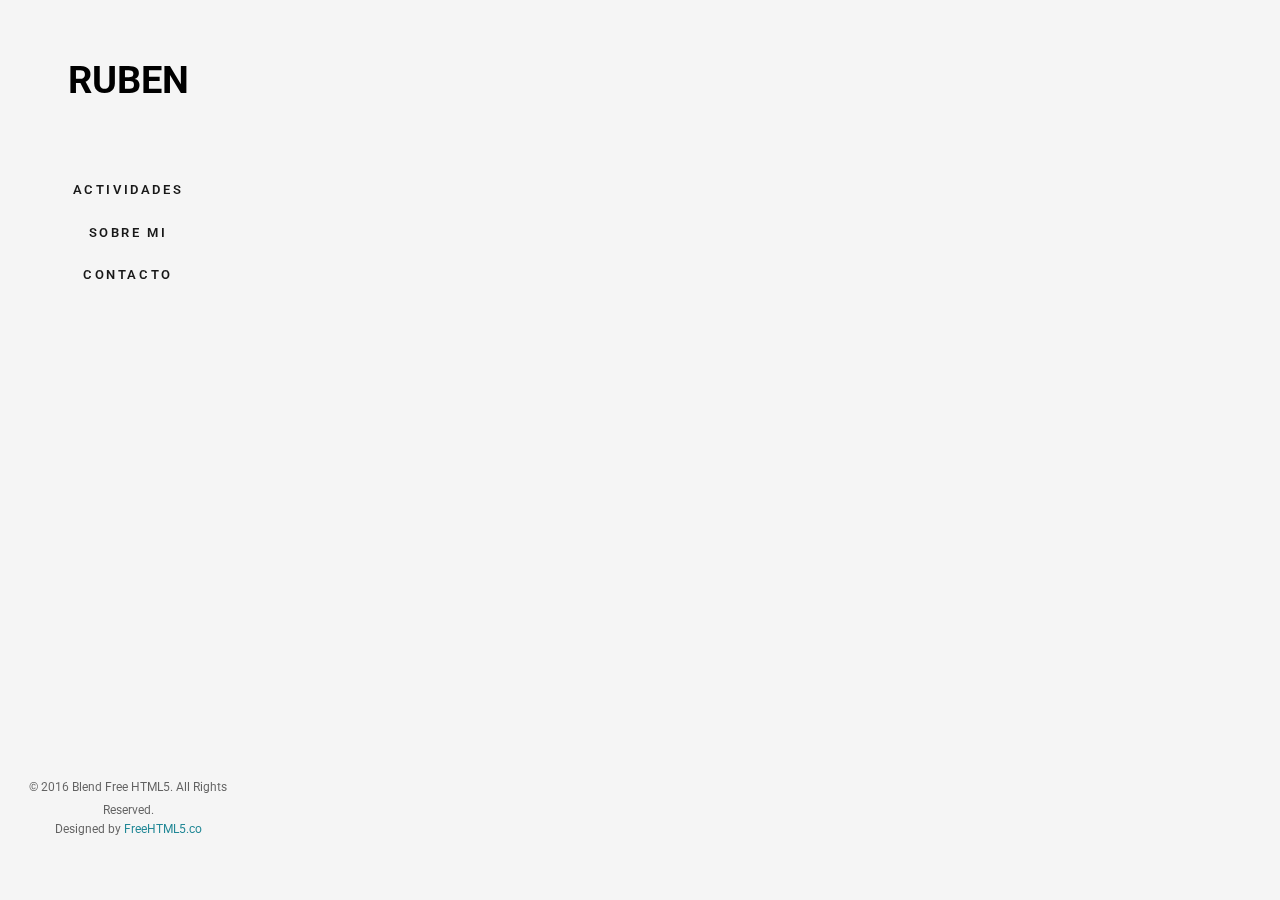
==== actividades/actividad1.html @ becf2d8e "Nueva Template" ====
<!DOCTYPE html>
<!--[if lt IE 7]>      <html class="no-js lt-ie9 lt-ie8 lt-ie7"> <![endif]-->
<!--[if IE 7]>         <html class="no-js lt-ie9 lt-ie8"> <![endif]-->
<!--[if IE 8]>         <html class="no-js lt-ie9"> <![endif]-->
<!--[if gt IE 8]><!--> <html class="no-js"> <!--<![endif]-->
	<head>
	<meta charset="utf-8">
	<meta http-equiv="X-UA-Compatible" content="IE=edge">
	<title>RUBEN</title>
	<meta name="viewport" content="width=device-width, initial-scale=1">
	<meta name="description" content="Free HTML5 Website Template by FreeHTML5.co" />
	<meta name="keywords" content="free html5, free template, free bootstrap, free website template, html5, css3, mobile first, responsive" />
	<meta name="author" content="FreeHTML5.co" />

  	<!-- 
	//////////////////////////////////////////////////////

	FREE HTML5 TEMPLATE 
	DESIGNED & DEVELOPED by FreeHTML5.co
		
	Website: 		http://freehtml5.co/
	Email: 			info@freehtml5.co
	Twitter: 		http://twitter.com/fh5co
	Facebook: 		https://www.facebook.com/fh5co

	//////////////////////////////////////////////////////
	-->

  	<!-- Facebook and Twitter integration -->
	<meta property="og:title" content=""/>
	<meta property="og:image" content=""/>
	<meta property="og:url" content=""/>
	<meta property="og:site_name" content=""/>
	<meta property="og:description" content=""/>
	<meta name="twitter:title" content="" />
	<meta name="twitter:image" content="" />
	<meta name="twitter:url" content="" />
	<meta name="twitter:card" content="" />

	<!-- Place favicon.ico and apple-touch-icon.png in the root directory -->
	<link rel="shortcut icon" href="favicon.ico">

	<link href="https://fonts.googleapis.com/css?family=Roboto:100,300,400,500,700" rel="stylesheet">
	
	<!-- Animate.css -->
	<link rel="stylesheet" href="../css/animate.css">
	<!-- Icomoon Icon Fonts-->
	<link rel="stylesheet" href="../css/icomoon.css">
	<!-- Bootstrap  -->
	<link rel="stylesheet" href="../css/bootstrap.css">
	<!-- Flexslider  -->
	<link rel="stylesheet" href="../css/flexslider.css">
	<!-- Theme style  -->
	<link rel="stylesheet" href="../css/style.css">

	<!-- Modernizr JS -->
	<script src="../js/modernizr-2.6.2.min.js"></script>
	<!-- FOR IE9 below -->
	<!--[if lt IE 9]>
	<script src="js/respond.min.js"></script>
	<![endif]-->

	</head>
	<body>
	<div id="fh5co-page">
		<a href="#" class="js-fh5co-nav-toggle fh5co-nav-toggle"><i></i></a>
		<aside id="fh5co-aside" role="complementary" class="border js-fullheight">

			<h1 id="fh5co-logo"><a href="../index.html">RUBEN</a></h1>
			<nav id="fh5co-main-menu" role="navigation">
				<ul>
					<li><a href="../index.html">Actividades</a></li>
					<li><a href="#">Sobre mi</a></li>
					<li><a href="#">Contacto</a></li>
				</ul>
			</nav>

			<div class="fh5co-footer">
				<p><small>&copy; 2016 Blend Free HTML5. All Rights Reserved.</span> <span>Designed by <a href="http://freehtml5.co/" target="_blank">FreeHTML5.co</a> </span></small></p>
				<ul>
					<!-- <li><a href="#"><i class="icon-facebook2"></i></a></li> -->
					<!-- <li><a href="#"><i class="icon-twitter2"></i></a></li> -->
					<!-- <li><a href="#"><i class="icon-instagram"></i></a></li> -->
					<!-- <li><a href="#"><i class="icon-linkedin2"></i></a></li> -->
				</ul>
			</div>

		</aside>

		<div id="fh5co-main">
			<div class="fh5co-narrow-content">
				<h2 class="fh5co-heading animate-box" data-animate-effect="fadeInLeft">Actividad 1</h2>
			</div>
		</div>
	</div>

	<!-- jQuery -->
	<script src="../js/jquery.min.js"></script>
	<!-- jQuery Easing -->
	<script src="../js/jquery.easing.1.3.js"></script>
	<!-- Bootstrap -->
	<script src="../js/bootstrap.min.js"></script>
	<!-- Waypoints -->
	<script src="../js/jquery.waypoints.min.js"></script>
	<!-- Flexslider -->
	<script src="../js/jquery.flexslider-min.js"></script>
	
	
	<!-- MAIN JS -->
	<script src="../js/main.js"></script>

	</body>
</html>
---- css/icomoon.css ----
@font-face {
  font-family: 'icomoon';
  src:  url('fonts/icomoon.eot?6py85u');
  src:  url('fonts/icomoon.eot?6py85u#iefix') format('embedded-opentype'),
    url('fonts/icomoon.ttf?6py85u') format('truetype'),
    url('fonts/icomoon.woff?6py85u') format('woff'),
    url('fonts/icomoon.svg?6py85u#icomoon') format('svg');
  font-weight: normal;
  font-style: normal;
}

[class^="icon-"], [class*=" icon-"] {
  /* use !important to prevent issues with browser extensions that change fonts */
  font-family: 'icomoon' !important;
  speak: none;
  font-style: normal;
  font-weight: normal;
  font-variant: normal;
  text-transform: none;
  line-height: 1;

  /* Better Font Rendering =========== */
  -webkit-font-smoothing: antialiased;
  -moz-osx-font-smoothing: grayscale;
}

.icon-times:before {
  content: "\e930";
}
.icon-tick:before {
  content: "\e931";
}
.icon-plus:before {
  content: "\e932";
}
.icon-minus:before {
  content: "\e933";
}
.icon-equals:before {
  content: "\e934";
}
.icon-divide:before {
  content: "\e935";
}
.icon-chevron-right:before {
  content: "\e936";
}
.icon-chevron-left:before {
  content: "\e937";
}
.icon-arrow-right-thick:before {
  content: "\e938";
}
.icon-arrow-left-thick:before {
  content: "\e939";
}
.icon-th-small:before {
  content: "\e93a";
}
.icon-th-menu:before {
  content: "\e93b";
}
.icon-th-list:before {
  content: "\e93c";
}
.icon-th-large:before {
  content: "\e93d";
}
.icon-home:before {
  content: "\e93e";
}
.icon-arrow-forward:before {
  content: "\e93f";
}
.icon-arrow-back:before {
  content: "\e940";
}
.icon-rss:before {
  content: "\e941";
}
.icon-location:before {
  content: "\e942";
}
.icon-link:before {
  content: "\e943";
}
.icon-image:before {
  content: "\e944";
}
.icon-arrow-up-thick:before {
  content: "\e945";
}
.icon-arrow-down-thick:before {
  content: "\e946";
}
.icon-starburst:before {
  content: "\e947";
}
.icon-starburst-outline:before {
  content: "\e948";
}
.icon-star3:before {
  content: "\e949";
}
.icon-flow-children:before {
  content: "\e94a";
}
.icon-export:before {
  content: "\e94b";
}
.icon-delete2:before {
  content: "\e94c";
}
.icon-delete-outline:before {
  content: "\e94d";
}
.icon-cloud-storage:before {
  content: "\e94e";
}
.icon-wi-fi:before {
  content: "\e94f";
}
.icon-heart:before {
  content: "\e950";
}
.icon-flash:before {
  content: "\e951";
}
.icon-cancel:before {
  content: "\e952";
}
.icon-backspace:before {
  content: "\e953";
}
.icon-attachment:before {
  content: "\e954";
}
.icon-arrow-move:before {
  content: "\e955";
}
.icon-warning:before {
  content: "\e956";
}
.icon-user:before {
  content: "\e957";
}
.icon-radar:before {
  content: "\e958";
}
.icon-lock-open:before {
  content: "\e959";
}
.icon-lock-closed:before {
  content: "\e95a";
}
.icon-location-arrow:before {
  content: "\e95b";
}
.icon-info:before {
  content: "\e95c";
}
.icon-user-delete:before {
  content: "\e95d";
}
.icon-user-add:before {
  content: "\e95e";
}
.icon-media-pause:before {
  content: "\e95f";
}
.icon-group:before {
  content: "\e960";
}
.icon-chart-pie:before {
  content: "\e961";
}
.icon-chart-line:before {
  content: "\e962";
}
.icon-chart-bar:before {
  content: "\e963";
}
.icon-chart-area:before {
  content: "\e964";
}
.icon-video:before {
  content: "\e965";
}
.icon-point-of-interest:before {
  content: "\e966";
}
.icon-infinity:before {
  content: "\e967";
}
.icon-globe:before {
  content: "\e968";
}
.icon-eye:before {
  content: "\e969";
}
.icon-cog:before {
  content: "\e96a";
}
.icon-camera:before {
  content: "\e96b";
}
.icon-upload:before {
  content: "\e96c";
}
.icon-scissors:before {
  content: "\e96d";
}
.icon-refresh:before {
  content: "\e96e";
}
.icon-pin:before {
  content: "\e96f";
}
.icon-key:before {
  content: "\e970";
}
.icon-info-large:before {
  content: "\e971";
}
.icon-eject:before {
  content: "\e972";
}
.icon-download:before {
  content: "\e973";
}
.icon-zoom:before {
  content: "\e974";
}
.icon-zoom-out:before {
  content: "\e975";
}
.icon-zoom-in:before {
  content: "\e976";
}
.icon-sort-numerically:before {
  content: "\e977";
}
.icon-sort-alphabetically:before {
  content: "\e978";
}
.icon-input-checked:before {
  content: "\e979";
}
.icon-calender:before {
  content: "\e97a";
}
.icon-world2:before {
  content: "\e97b";
}
.icon-notes:before {
  content: "\e97c";
}
.icon-code:before {
  content: "\e97d";
}
.icon-arrow-sync:before {
  content: "\e97e";
}
.icon-arrow-shuffle:before {
  content: "\e97f";
}
.icon-arrow-repeat:before {
  content: "\e980";
}
.icon-arrow-minimise:before {
  content: "\e981";
}
.icon-arrow-maximise:before {
  content: "\e982";
}
.icon-arrow-loop:before {
  content: "\e983";
}
.icon-anchor:before {
  content: "\e984";
}
.icon-spanner:before {
  content: "\e985";
}
.icon-puzzle:before {
  content: "\e986";
}
.icon-power:before {
  content: "\e987";
}
.icon-plane:before {
  content: "\e988";
}
.icon-pi:before {
  content: "\e989";
}
.icon-phone:before {
  content: "\e98a";
}
.icon-microphone2:before {
  content: "\e98b";
}
.icon-media-rewind:before {
  content: "\e98c";
}
.icon-flag:before {
  content: "\e98d";
}
.icon-adjust-brightness:before {
  content: "\e98e";
}
.icon-waves:before {
  content: "\e98f";
}
.icon-social-twitter:before {
  content: "\e990";
}
.icon-social-facebook:before {
  content: "\e991";
}
.icon-social-dribbble:before {
  content: "\e992";
}
.icon-media-stop:before {
  content: "\e993";
}
.icon-media-record:before {
  content: "\e994";
}
.icon-media-play:before {
  content: "\e995";
}
.icon-media-fast-forward:before {
  content: "\e996";
}
.icon-media-eject:before {
  content: "\e997";
}
.icon-social-vimeo:before {
  content: "\e998";
}
.icon-social-tumbler:before {
  content: "\e999";
}
.icon-social-skype:before {
  content: "\e99a";
}
.icon-social-pinterest:before {
  content: "\e99b";
}
.icon-social-linkedin:before {
  content: "\e99c";
}
.icon-social-last-fm:before {
  content: "\e99d";
}
.icon-social-github:before {
  content: "\e99e";
}
.icon-social-flickr:before {
  content: "\e99f";
}
.icon-at:before {
  content: "\e9a0";
}
.icon-times-outline:before {
  content: "\e9a1";
}
.icon-plus-outline:before {
  content: "\e9a2";
}
.icon-minus-outline:before {
  content: "\e9a3";
}
.icon-tick-outline:before {
  content: "\e9a4";
}
.icon-th-large-outline:before {
  content: "\e9a5";
}
.icon-equals-outline:before {
  content: "\e9a6";
}
.icon-divide-outline:before {
  content: "\e9a7";
}
.icon-chevron-right-outline:before {
  content: "\e9a8";
}
.icon-chevron-left-outline:before {
  content: "\e9a9";
}
.icon-arrow-right-outline:before {
  content: "\e9aa";
}
.icon-arrow-left-outline:before {
  content: "\e9ab";
}
.icon-th-small-outline:before {
  content: "\e9ac";
}
.icon-th-menu-outline:before {
  content: "\e9ad";
}
.icon-th-list-outline:before {
  content: "\e9ae";
}
.icon-news2:before {
  content: "\e9b1";
}
.icon-home-outline:before {
  content: "\e9b2";
}
.icon-arrow-up-outline:before {
  content: "\e9b3";
}
.icon-arrow-forward-outline:before {
  content: "\e9b4";
}
.icon-arrow-down-outline:before {
  content: "\e9b5";
}
.icon-arrow-back-outline:before {
  content: "\e9b6";
}
.icon-trash3:before {
  content: "\e9b7";
}
.icon-rss-outline:before {
  content: "\e9b8";
}
.icon-message:before {
  content: "\e9b9";
}
.icon-location-outline:before {
  content: "\e9ba";
}
.icon-link-outline:before {
  content: "\e9bb";
}
.icon-image-outline:before {
  content: "\e9bc";
}
.icon-export-outline:before {
  content: "\e9bd";
}
.icon-cross:before {
  content: "\e9be";
}
.icon-wi-fi-outline:before {
  content: "\e9bf";
}
.icon-star-outline:before {
  content: "\e9c0";
}
.icon-media-pause-outline:before {
  content: "\e9c1";
}
.icon-mail:before {
  content: "\e9c2";
}
.icon-heart-outline:before {
  content: "\e9c3";
}
.icon-flash-outline:before {
  content: "\e9c4";
}
.icon-cancel-outline:before {
  content: "\e9c5";
}
.icon-beaker:before {
  content: "\e9c6";
}
.icon-arrow-move-outline:before {
  content: "\e9c7";
}
.icon-watch2:before {
  content: "\e9c8";
}
.icon-warning-outline:before {
  content: "\e9c9";
}
.icon-time:before {
  content: "\e9ca";
}
.icon-radar-outline:before {
  content: "\e9cb";
}
.icon-lock-open-outline:before {
  content: "\e9cc";
}
.icon-location-arrow-outline:before {
  content: "\e9cd";
}
.icon-info-outline:before {
  content: "\e9ce";
}
.icon-backspace-outline:before {
  content: "\e9cf";
}
.icon-attachment-outline:before {
  content: "\e9d0";
}
.icon-user-outline:before {
  content: "\e9d1";
}
.icon-user-delete-outline:before {
  content: "\e9d2";
}
.icon-user-add-outline:before {
  content: "\e9d3";
}
.icon-lock-closed-outline:before {
  content: "\e9d4";
}
.icon-group-outline:before {
  content: "\e9d5";
}
.icon-chart-pie-outline:before {
  content: "\e9d6";
}
.icon-chart-line-outline:before {
  content: "\e9d7";
}
.icon-chart-bar-outline:before {
  content: "\e9d8";
}
.icon-chart-area-outline:before {
  content: "\e9d9";
}
.icon-video-outline:before {
  content: "\e9da";
}
.icon-point-of-interest-outline:before {
  content: "\e9db";
}
.icon-map:before {
  content: "\e9dc";
}
.icon-key-outline:before {
  content: "\e9dd";
}
.icon-infinity-outline:before {
  content: "\e9de";
}
.icon-globe-outline:before {
  content: "\e9df";
}
.icon-eye-outline:before {
  content: "\e9e0";
}
.icon-cog-outline:before {
  content: "\e9e1";
}
.icon-camera-outline:before {
  content: "\e9e2";
}
.icon-upload-outline:before {
  content: "\e9e3";
}
.icon-support:before {
  content: "\e9e4";
}
.icon-scissors-outline:before {
  content: "\e9e5";
}
.icon-refresh-outline:before {
  content: "\e9e6";
}
.icon-info-large-outline:before {
  content: "\e9e7";
}
.icon-eject-outline:before {
  content: "\e9e8";
}
.icon-download-outline:before {
  content: "\e9e9";
}
.icon-battery-mid:before {
  content: "\e9ea";
}
.icon-battery-low:before {
  content: "\e9eb";
}
.icon-battery-high:before {
  content: "\e9ec";
}
.icon-zoom-outline:before {
  content: "\e9ed";
}
.icon-zoom-out-outline:before {
  content: "\e9ee";
}
.icon-zoom-in-outline:before {
  content: "\e9ef";
}
.icon-tag3:before {
  content: "\e9f0";
}
.icon-tabs-outline:before {
  content: "\e9f1";
}
.icon-pin-outline:before {
  content: "\e9f2";
}
.icon-message-typing:before {
  content: "\e9f3";
}
.icon-directions:before {
  content: "\e9f4";
}
.icon-battery-full:before {
  content: "\e9f5";
}
.icon-battery-charge:before {
  content: "\e9f6";
}
.icon-pipette:before {
  content: "\e9f7";
}
.icon-pencil:before {
  content: "\e9f8";
}
.icon-folder:before {
  content: "\e9f9";
}
.icon-folder-delete:before {
  content: "\e9fa";
}
.icon-folder-add:before {
  content: "\e9fb";
}
.icon-edit:before {
  content: "\e9fc";
}
.icon-document:before {
  content: "\e9fd";
}
.icon-document-delete:before {
  content: "\e9fe";
}
.icon-document-add:before {
  content: "\e9ff";
}
.icon-brush:before {
  content: "\ea00";
}
.icon-thumbs-up:before {
  content: "\ea01";
}
.icon-thumbs-down:before {
  content: "\ea02";
}
.icon-pen:before {
  content: "\ea03";
}
.icon-sort-numerically-outline:before {
  content: "\ea04";
}
.icon-sort-alphabetically-outline:before {
  content: "\ea05";
}
.icon-social-last-fm-circular:before {
  content: "\ea06";
}
.icon-social-github-circular:before {
  content: "\ea07";
}
.icon-compass:before {
  content: "\ea08";
}
.icon-bookmark:before {
  content: "\ea09";
}
.icon-input-checked-outline:before {
  content: "\ea0a";
}
.icon-code-outline:before {
  content: "\ea0b";
}
.icon-calender-outline:before {
  content: "\ea0c";
}
.icon-business-card:before {
  content: "\ea0d";
}
.icon-arrow-up:before {
  content: "\ea0e";
}
.icon-arrow-sync-outline:before {
  content: "\ea0f";
}
.icon-arrow-right:before {
  content: "\ea10";
}
.icon-arrow-repeat-outline:before {
  content: "\ea11";
}
.icon-arrow-loop-outline:before {
  content: "\ea12";
}
.icon-arrow-left:before {
  content: "\ea13";
}
.icon-flow-switch:before {
  content: "\ea14";
}
.icon-flow-parallel:before {
  content: "\ea15";
}
.icon-flow-merge:before {
  content: "\ea16";
}
.icon-document-text:before {
  content: "\ea17";
}
.icon-clipboard:before {
  content: "\ea18";
}
.icon-calculator:before {
  content: "\ea19";
}
.icon-arrow-minimise-outline:before {
  content: "\ea1a";
}
.icon-arrow-maximise-outline:before {
  content: "\ea1b";
}
.icon-arrow-down:before {
  content: "\ea1c";
}
.icon-gift:before {
  content: "\ea1d";
}
.icon-film:before {
  content: "\ea1e";
}
.icon-database:before {
  content: "\ea1f";
}
.icon-bell:before {
  content: "\ea20";
}
.icon-anchor-outline:before {
  content: "\ea21";
}
.icon-adjust-contrast:before {
  content: "\ea22";
}
.icon-world-outline:before {
  content: "\ea23";
}
.icon-shopping-bag:before {
  content: "\ea24";
}
.icon-power-outline:before {
  content: "\ea25";
}
.icon-notes-outline:before {
  content: "\ea26";
}
.icon-device-tablet:before {
  content: "\ea27";
}
.icon-device-phone:before {
  content: "\ea28";
}
.icon-device-laptop:before {
  content: "\ea29";
}
.icon-device-desktop:before {
  content: "\ea2a";
}
.icon-briefcase:before {
  content: "\ea2b";
}
.icon-stopwatch:before {
  content: "\ea2c";
}
.icon-spanner-outline:before {
  content: "\ea2d";
}
.icon-puzzle-outline:before {
  content: "\ea2e";
}
.icon-printer:before {
  content: "\ea2f";
}
.icon-pi-outline:before {
  content: "\ea30";
}
.icon-lightbulb:before {
  content: "\ea31";
}
.icon-flag-outline:before {
  content: "\ea32";
}
.icon-contacts:before {
  content: "\ea33";
}
.icon-archive2:before {
  content: "\ea34";
}
.icon-weather-stormy:before {
  content: "\ea35";
}
.icon-weather-shower:before {
  content: "\ea36";
}
.icon-weather-partly-sunny:before {
  content: "\ea37";
}
.icon-weather-downpour:before {
  content: "\ea38";
}
.icon-weather-cloudy:before {
  content: "\ea39";
}
.icon-plane-outline:before {
  content: "\ea3a";
}
.icon-phone-outline:before {
  content: "\ea3b";
}
.icon-microphone-outline:before {
  content: "\ea3c";
}
.icon-weather-windy:before {
  content: "\ea3d";
}
.icon-weather-windy-cloudy:before {
  content: "\ea3e";
}
.icon-weather-sunny:before {
  content: "\ea3f";
}
.icon-weather-snow:before {
  content: "\ea40";
}
.icon-weather-night:before {
  content: "\ea41";
}
.icon-media-stop-outline:before {
  content: "\ea42";
}
.icon-media-rewind-outline:before {
  content: "\ea43";
}
.icon-media-record-outline:before {
  content: "\ea44";
}
.icon-media-play-outline:before {
  content: "\ea45";
}
.icon-media-fast-forward-outline:before {
  content: "\ea46";
}
.icon-media-eject-outline:before {
  content: "\ea47";
}
.icon-wine:before {
  content: "\ea48";
}
.icon-waves-outline:before {
  content: "\ea49";
}
.icon-ticket:before {
  content: "\ea4a";
}
.icon-tags:before {
  content: "\ea4b";
}
.icon-plug:before {
  content: "\ea4c";
}
.icon-headphones:before {
  content: "\ea4d";
}
.icon-credit-card:before {
  content: "\ea4e";
}
.icon-coffee:before {
  content: "\ea4f";
}
.icon-book:before {
  content: "\ea50";
}
.icon-beer:before {
  content: "\ea51";
}
.icon-volume2:before {
  content: "\ea52";
}
.icon-volume-up:before {
  content: "\ea53";
}
.icon-volume-mute:before {
  content: "\ea54";
}
.icon-volume-down:before {
  content: "\ea55";
}
.icon-social-vimeo-circular:before {
  content: "\ea56";
}
.icon-social-twitter-circular:before {
  content: "\ea57";
}
.icon-social-pinterest-circular:before {
  content: "\ea58";
}
.icon-social-linkedin-circular:before {
  content: "\ea59";
}
.icon-social-facebook-circular:before {
  content: "\ea5a";
}
.icon-social-dribbble-circular:before {
  content: "\ea5b";
}
.icon-tree:before {
  content: "\ea5c";
}
.icon-thermometer2:before {
  content: "\ea5d";
}
.icon-social-tumbler-circular:before {
  content: "\ea5e";
}
.icon-social-skype-outline:before {
  content: "\ea5f";
}
.icon-social-flickr-circular:before {
  content: "\ea60";
}
.icon-social-at-circular:before {
  content: "\ea61";
}
.icon-shopping-cart:before {
  content: "\ea62";
}
.icon-messages:before {
  content: "\ea63";
}
.icon-leaf:before {
  content: "\ea64";
}
.icon-feather:before {
  content: "\ea65";
}
.icon-eye2:before {
  content: "\e064";
}
.icon-paper-clip:before {
  content: "\e065";
}
.icon-mail5:before {
  content: "\e066";
}
.icon-toggle:before {
  content: "\e067";
}
.icon-layout:before {
  content: "\e068";
}
.icon-link2:before {
  content: "\e069";
}
.icon-bell2:before {
  content: "\e06a";
}
.icon-lock3:before {
  content: "\e06b";
}
.icon-unlock:before {
  content: "\e06c";
}
.icon-ribbon2:before {
  content: "\e06d";
}
.icon-image2:before {
  content: "\e06e";
}
.icon-signal:before {
  content: "\e06f";
}
.icon-target3:before {
  content: "\e070";
}
.icon-clipboard3:before {
  content: "\e071";
}
.icon-clock3:before {
  content: "\e072";
}
.icon-watch:before {
  content: "\e073";
}
.icon-air-play:before {
  content: "\e074";
}
.icon-camera3:before {
  content: "\e075";
}
.icon-video2:before {
  content: "\e076";
}
.icon-disc:before {
  content: "\e077";
}
.icon-printer3:before {
  content: "\e078";
}
.icon-monitor:before {
  content: "\e079";
}
.icon-server:before {
  content: "\e07a";
}
.icon-cog2:before {
  content: "\e07b";
}
.icon-heart3:before {
  content: "\e07c";
}
.icon-paragraph:before {
  content: "\e07d";
}
.icon-align-justify:before {
  content: "\e07e";
}
.icon-align-left:before {
  content: "\e07f";
}
.icon-align-center:before {
  content: "\e080";
}
.icon-align-right:before {
  content: "\e081";
}
.icon-book2:before {
  content: "\e082";
}
.icon-layers2:before {
  content: "\e083";
}
.icon-stack2:before {
  content: "\e084";
}
.icon-stack-2:before {
  content: "\e085";
}
.icon-paper:before {
  content: "\e086";
}
.icon-paper-stack:before {
  content: "\e087";
}
.icon-search3:before {
  content: "\e088";
}
.icon-zoom-in2:before {
  content: "\e089";
}
.icon-zoom-out2:before {
  content: "\e08a";
}
.icon-reply2:before {
  content: "\e08b";
}
.icon-circle-plus:before {
  content: "\e08c";
}
.icon-circle-minus:before {
  content: "\e08d";
}
.icon-circle-check:before {
  content: "\e08e";
}
.icon-circle-cross:before {
  content: "\e08f";
}
.icon-square-plus:before {
  content: "\e090";
}
.icon-square-minus:before {
  content: "\e091";
}
.icon-square-check:before {
  content: "\e092";
}
.icon-square-cross:before {
  content: "\e093";
}
.icon-microphone:before {
  content: "\e094";
}
.icon-record:before {
  content: "\e095";
}
.icon-skip-back:before {
  content: "\e096";
}
.icon-rewind:before {
  content: "\e097";
}
.icon-play4:before {
  content: "\e098";
}
.icon-pause3:before {
  content: "\e099";
}
.icon-stop3:before {
  content: "\e09a";
}
.icon-fast-forward:before {
  content: "\e09b";
}
.icon-skip-forward:before {
  content: "\e09c";
}
.icon-shuffle2:before {
  content: "\e09d";
}
.icon-repeat:before {
  content: "\e09e";
}
.icon-folder2:before {
  content: "\e09f";
}
.icon-umbrella:before {
  content: "\e0a0";
}
.icon-moon:before {
  content: "\e0a1";
}
.icon-thermometer:before {
  content: "\e0a2";
}
.icon-drop:before {
  content: "\e0a3";
}
.icon-sun2:before {
  content: "\e0a4";
}
.icon-cloud3:before {
  content: "\e0a5";
}
.icon-cloud-upload2:before {
  content: "\e0a6";
}
.icon-cloud-download2:before {
  content: "\e0a7";
}
.icon-upload4:before {
  content: "\e0a8";
}
.icon-download4:before {
  content: "\e0a9";
}
.icon-location3:before {
  content: "\e0aa";
}
.icon-location-2:before {
  content: "\e0ab";
}
.icon-map3:before {
  content: "\e0ac";
}
.icon-battery:before {
  content: "\e0ad";
}
.icon-head:before {
  content: "\e0ae";
}
.icon-briefcase3:before {
  content: "\e0af";
}
.icon-speech-bubble:before {
  content: "\e0b0";
}
.icon-anchor2:before {
  content: "\e0b1";
}
.icon-globe2:before {
  content: "\e0b2";
}
.icon-box:before {
  content: "\e0b3";
}
.icon-reload:before {
  content: "\e0b4";
}
.icon-share3:before {
  content: "\e0b5";
}
.icon-marquee:before {
  content: "\e0b6";
}
.icon-marquee-plus:before {
  content: "\e0b7";
}
.icon-marquee-minus:before {
  content: "\e0b8";
}
.icon-tag:before {
  content: "\e0b9";
}
.icon-power2:before {
  content: "\e0ba";
}
.icon-command2:before {
  content: "\e0bb";
}
.icon-alt:before {
  content: "\e0bc";
}
.icon-esc:before {
  content: "\e0bd";
}
.icon-bar-graph:before {
  content: "\e0be";
}
.icon-bar-graph-2:before {
  content: "\e0bf";
}
.icon-pie-graph:before {
  content: "\e0c0";
}
.icon-star:before {
  content: "\e0c1";
}
.icon-arrow-left3:before {
  content: "\e0c2";
}
.icon-arrow-right3:before {
  content: "\e0c3";
}
.icon-arrow-up3:before {
  content: "\e0c4";
}
.icon-arrow-down3:before {
  content: "\e0c5";
}
.icon-volume:before {
  content: "\e0c6";
}
.icon-mute:before {
  content: "\e0c7";
}
.icon-content-right:before {
  content: "\e100";
}
.icon-content-left:before {
  content: "\e101";
}
.icon-grid2:before {
  content: "\e102";
}
.icon-grid-2:before {
  content: "\e103";
}
.icon-columns:before {
  content: "\e104";
}
.icon-loader:before {
  content: "\e105";
}
.icon-bag:before {
  content: "\e106";
}
.icon-ban:before {
  content: "\e107";
}
.icon-flag3:before {
  content: "\e108";
}
.icon-trash:before {
  content: "\e109";
}
.icon-expand2:before {
  content: "\e110";
}
.icon-contract:before {
  content: "\e111";
}
.icon-maximize:before {
  content: "\e112";
}
.icon-minimize:before {
  content: "\e113";
}
.icon-plus2:before {
  content: "\e114";
}
.icon-minus2:before {
  content: "\e115";
}
.icon-check:before {
  content: "\e116";
}
.icon-cross2:before {
  content: "\e117";
}
.icon-move:before {
  content: "\e118";
}
.icon-delete:before {
  content: "\e119";
}
.icon-menu5:before {
  content: "\e120";
}
.icon-archive:before {
  content: "\e121";
}
.icon-inbox:before {
  content: "\e122";
}
.icon-outbox:before {
  content: "\e123";
}
.icon-file:before {
  content: "\e124";
}
.icon-file-add:before {
  content: "\e125";
}
.icon-file-subtract:before {
  content: "\e126";
}
.icon-help:before {
  content: "\e127";
}
.icon-open:before {
  content: "\e128";
}
.icon-ellipsis:before {
  content: "\e129";
}
.icon-heart4:before {
  content: "\e900";
}
.icon-cloud4:before {
  content: "\e901";
}
.icon-star2:before {
  content: "\e902";
}
.icon-tv2:before {
  content: "\e903";
}
.icon-sound:before {
  content: "\e904";
}
.icon-video3:before {
  content: "\e905";
}
.icon-trash2:before {
  content: "\e906";
}
.icon-user2:before {
  content: "\e907";
}
.icon-key3:before {
  content: "\e908";
}
.icon-search4:before {
  content: "\e909";
}
.icon-settings:before {
  content: "\e90a";
}
.icon-camera4:before {
  content: "\e90b";
}
.icon-tag2:before {
  content: "\e90c";
}
.icon-lock4:before {
  content: "\e90d";
}
.icon-bulb:before {
  content: "\e90e";
}
.icon-pen2:before {
  content: "\e90f";
}
.icon-diamond:before {
  content: "\e910";
}
.icon-display2:before {
  content: "\e911";
}
.icon-location4:before {
  content: "\e912";
}
.icon-eye3:before {
  content: "\e913";
}
.icon-bubble3:before {
  content: "\e914";
}
.icon-stack3:before {
  content: "\e915";
}
.icon-cup:before {
  content: "\e916";
}
.icon-phone3:before {
  content: "\e917";
}
.icon-news:before {
  content: "\e918";
}
.icon-mail6:before {
  content: "\e919";
}
.icon-like:before {
  content: "\e91a";
}
.icon-photo:before {
  content: "\e91b";
}
.icon-note:before {
  content: "\e91c";
}
.icon-clock4:before {
  content: "\e91d";
}
.icon-paperplane:before {
  content: "\e91e";
}
.icon-params:before {
  content: "\e91f";
}
.icon-banknote:before {
  content: "\e920";
}
.icon-data:before {
  content: "\e921";
}
.icon-music2:before {
  content: "\e922";
}
.icon-megaphone2:before {
  content: "\e923";
}
.icon-study:before {
  content: "\e924";
}
.icon-lab2:before {
  content: "\e925";
}
.icon-food:before {
  content: "\e926";
}
.icon-t-shirt:before {
  content: "\e927";
}
.icon-fire2:before {
  content: "\e928";
}
.icon-clip:before {
  content: "\e929";
}
.icon-shop:before {
  content: "\e92a";
}
.icon-calendar3:before {
  content: "\e92b";
}
.icon-wallet2:before {
  content: "\e92c";
}
.icon-vynil:before {
  content: "\e92d";
}
.icon-truck2:before {
  content: "\e92e";
}
.icon-world:before {
  content: "\e92f";
}
.icon-spinner6:before {
  content: "\e9af";
}
.icon-spinner7:before {
  content: "\e9b0";
}
.icon-amazon:before {
  content: "\eab7";
}
.icon-google:before {
  content: "\eab8";
}
.icon-google2:before {
  content: "\eab9";
}
.icon-google3:before {
  content: "\eaba";
}
.icon-google-plus:before {
  content: "\eabb";
}
.icon-google-plus2:before {
  content: "\eabc";
}
.icon-google-plus3:before {
  content: "\eabd";
}
.icon-hangouts:before {
  content: "\eabe";
}
.icon-google-drive:before {
  content: "\eabf";
}
.icon-facebook2:before {
  content: "\eac0";
}
.icon-facebook22:before {
  content: "\eac1";
}
.icon-instagram:before {
  content: "\eac2";
}
.icon-whatsapp:before {
  content: "\eac3";
}
.icon-spotify:before {
  content: "\eac4";
}
.icon-telegram:before {
  content: "\eac5";
}
.icon-twitter2:before {
  content: "\eac6";
}
.icon-vine:before {
  content: "\eac7";
}
.icon-vk:before {
  content: "\eac8";
}
.icon-renren:before {
  content: "\eac9";
}
.icon-sina-weibo:before {
  content: "\eaca";
}
.icon-rss2:before {
  content: "\eacb";
}
.icon-rss22:before {
  content: "\eacc";
}
.icon-youtube:before {
  content: "\eacd";
}
.icon-youtube2:before {
  content: "\eace";
}
.icon-twitch:before {
  content: "\eacf";
}
.icon-vimeo:before {
  content: "\ead0";
}
.icon-vimeo2:before {
  content: "\ead1";
}
.icon-lanyrd:before {
  content: "\ead2";
}
.icon-flickr:before {
  content: "\ead3";
}
.icon-flickr2:before {
  content: "\ead4";
}
.icon-flickr3:before {
  content: "\ead5";
}
.icon-flickr4:before {
  content: "\ead6";
}
.icon-dribbble2:before {
  content: "\ead7";
}
.icon-behance:before {
  content: "\ead8";
}
.icon-behance2:before {
  content: "\ead9";
}
.icon-deviantart:before {
  content: "\eada";
}
.icon-500px:before {
  content: "\eadb";
}
.icon-steam:before {
  content: "\eadc";
}
.icon-steam2:before {
  content: "\eadd";
}
.icon-dropbox:before {
  content: "\eade";
}
.icon-onedrive:before {
  content: "\eadf";
}
.icon-github:before {
  content: "\eae0";
}
.icon-npm:before {
  content: "\eae1";
}
.icon-basecamp:before {
  content: "\eae2";
}
.icon-trello:before {
  content: "\eae3";
}
.icon-wordpress:before {
  content: "\eae4";
}
.icon-joomla:before {
  content: "\eae5";
}
.icon-ello:before {
  content: "\eae6";
}
.icon-blogger:before {
  content: "\eae7";
}
.icon-blogger2:before {
  content: "\eae8";
}
.icon-tumblr2:before {
  content: "\eae9";
}
.icon-tumblr22:before {
  content: "\eaea";
}
.icon-yahoo:before {
  content: "\eaeb";
}
.icon-yahoo2:before {
  content: "\eaec";
}
.icon-tux:before {
  content: "\eaed";
}
.icon-appleinc:before {
  content: "\eaee";
}
.icon-finder:before {
  content: "\eaef";
}
.icon-android:before {
  content: "\eaf0";
}
.icon-windows:before {
  content: "\eaf1";
}
.icon-windows8:before {
  content: "\eaf2";
}
.icon-soundcloud:before {
  content: "\eaf3";
}
.icon-soundcloud2:before {
  content: "\eaf4";
}
.icon-skype:before {
  content: "\eaf5";
}
.icon-reddit:before {
  content: "\eaf6";
}
.icon-hackernews:before {
  content: "\eaf7";
}
.icon-wikipedia:before {
  content: "\eaf8";
}
.icon-linkedin2:before {
  content: "\eaf9";
}
.icon-linkedin22:before {
  content: "\eafa";
}
.icon-lastfm:before {
  content: "\eafb";
}
.icon-lastfm2:before {
  content: "\eafc";
}
.icon-delicious:before {
  content: "\eafd";
}
.icon-stumbleupon:before {
  content: "\eafe";
}
.icon-stumbleupon2:before {
  content: "\eaff";
}
.icon-stackoverflow:before {
  content: "\eb00";
}
.icon-pinterest:before {
  content: "\eb01";
}
.icon-pinterest2:before {
  content: "\eb02";
}
.icon-xing:before {
  content: "\eb03";
}
.icon-xing2:before {
  content: "\eb04";
}
.icon-flattr:before {
  content: "\eb05";
}
.icon-foursquare:before {
  content: "\eb06";
}
.icon-yelp:before {
  content: "\eb07";
}
.icon-paypal:before {
  content: "\eb08";
}
.icon-chrome:before {
  content: "\eb09";
}
.icon-firefox:before {
  content: "\eb0a";
}
.icon-IE:before {
  content: "\eb0b";
}
.icon-edge:before {
  content: "\eb0c";
}
.icon-safari:before {
  content: "\eb0d";
}
.icon-opera:before {
  content: "\eb0e";
}
.icon-file-pdf:before {
  content: "\eb0f";
}
.icon-file-openoffice:before {
  content: "\eb10";
}
.icon-file-word:before {
  content: "\eb11";
}
.icon-file-excel:before {
  content: "\eb12";
}
.icon-libreoffice:before {
  content: "\eb13";
}
.icon-html-five:before {
  content: "\eb14";
}
.icon-html-five2:before {
  content: "\eb15";
}
.icon-css3:before {
  content: "\eb16";
}
.icon-git:before {
  content: "\eb17";
}
.icon-codepen:before {
  content: "\eb18";
}
.icon-svg:before {
  content: "\eb19";
}
.icon-IcoMoon:before {
  content: "\eb1a";
}
---- css/style.css ----
@font-face {
  font-family: 'icomoon';
  src: url("../fonts/icomoon/icomoon.eot?srf3rx");
  src: url("../fonts/icomoon/icomoon.eot?srf3rx#iefix") format("embedded-opentype"), url("../fonts/icomoon/icomoon.ttf?srf3rx") format("truetype"), url("../fonts/icomoon/icomoon.woff?srf3rx") format("woff"), url("../fonts/icomoon/icomoon.svg?srf3rx#icomoon") format("svg");
  font-weight: normal;
  font-style: normal;
}
/* =======================================================
*
* 	Template Style 
*	Edit this section
*
* ======================================================= */
body {
  font-family: "Roboto", Arial, sans-serif;
  font-weight: 300;
  font-size: 14px;
  line-height: 1.6;
  color: rgba(0, 0, 0, 0.5);
  background: whitesmoke;
}
@media screen and (max-width: 992px) {
  body {
    font-size: 16px;
  }
}

a {
  color: #228896;
  -webkit-transition: 0.5s;
  -o-transition: 0.5s;
  transition: 0.5s;
}
a:hover, a:active, a:focus {
  color: #228896;
  outline: none;
  text-decoration: none !important;
}

p {
  margin-bottom: 1.5em;
}

h1, h2, h3, h4, h5, h6 {
  color: #000;
  font-family: "Roboto", Arial, sans-serif;
  font-weight: 400;
  margin: 0 0 30px 0;
}

figure {
  margin-bottom: 2.5em;
  float: left;
  width: 100%;
}
figure figcaption {
  font-size: 16px;
  width: 80%;
  margin: 20px auto 0px auto;
  color: #b3b3b3;
  font-style: italic;
  font-family: "Roboto", Arial, sans-serif;
}
@media screen and (max-width: 480px) {
  figure figcaption {
    width: 100%;
  }
}

::-webkit-selection {
  color: #fff;
  background: #228896;
}

::-moz-selection {
  color: #fff;
  background: #228896;
}

::selection {
  color: #fff;
  background: #228896;
}

#fh5co-page {
  width: 100%;
  overflow: hidden;
  position: relative;
}

#fh5co-aside {
  padding-top: 60px;
  padding-bottom: 40px;
  width: 20%;
  position: fixed;
  bottom: 0;
  top: 0;
  left: 0;
  overflow-y: scroll;
  z-index: 1001;
  -webkit-transition: 0.5s;
  -o-transition: 0.5s;
  transition: 0.5s;
}
@media screen and (max-width: 1200px) {
  #fh5co-aside {
    width: 30%;
  }
}
@media screen and (max-width: 768px) {
  #fh5co-aside {
    width: 270px;
    -moz-transform: translateX(-270px);
    -webkit-transform: translateX(-270px);
    -ms-transform: translateX(-270px);
    -o-transform: translateX(-270px);
    transform: translateX(-270px);
  }
}
#fh5co-aside #fh5co-logo {
  text-align: center;
  font-family: "Roboto", Arial, sans-serif;
  font-weight: 700;
  margin-bottom: 2em;
  text-transform: uppercase;
  font-size: 38px;
}
@media screen and (max-width: 768px) {
  #fh5co-aside #fh5co-logo {
    margin-bottom: 1em;
  }
}
#fh5co-aside #fh5co-logo a {
  color: #000;
}
#fh5co-aside #fh5co-logo a span {
  font-weight: 300;
  color: rgba(0, 0, 0, 0.5);
}
#fh5co-aside #fh5co-main-menu ul {
  text-align: center;
  margin: 0;
  padding: 0;
}
@media screen and (max-width: 768px) {
  #fh5co-aside #fh5co-main-menu ul {
    margin: 0 0 2em 0;
  }
}
#fh5co-aside #fh5co-main-menu ul li {
  margin: 0 0 20px 0;
  padding: 0;
  list-style: none;
}
#fh5co-aside #fh5co-main-menu ul li a {
  color: rgba(0, 0, 0, 0.9);
  text-decoration: none;
  letter-spacing: .1em;
  text-transform: uppercase;
  font-size: 13px;
  font-weight: 600;
  position: relative;
  padding: 10px 10px;
  letter-spacing: .2em;
  font-family: "Roboto", Arial, sans-serif;
  -webkit-transition: 0.3s;
  -o-transition: 0.3s;
  transition: 0.3s;
}
#fh5co-aside #fh5co-main-menu ul li a:after {
  content: "";
  position: absolute;
  height: 2px;
  bottom: 7px;
  left: 10px;
  right: 10px;
  background-color: #228896;
  visibility: hidden;
  -webkit-transform: scaleX(0);
  -moz-transform: scaleX(0);
  -ms-transform: scaleX(0);
  -o-transform: scaleX(0);
  transform: scaleX(0);
  -webkit-transition: all 0.3s cubic-bezier(0.175, 0.885, 0.32, 1.275);
  -moz-transition: all 0.3s cubic-bezier(0.175, 0.885, 0.32, 1.275);
  -ms-transition: all 0.3s cubic-bezier(0.175, 0.885, 0.32, 1.275);
  -o-transition: all 0.3s cubic-bezier(0.175, 0.885, 0.32, 1.275);
  transition: all 0.3s cubic-bezier(0.175, 0.885, 0.32, 1.275);
}
#fh5co-aside #fh5co-main-menu ul li a:hover {
  text-decoration: none;
  color: black;
}
#fh5co-aside #fh5co-main-menu ul li a:hover:after {
  visibility: visible;
  -webkit-transform: scaleX(1);
  -moz-transform: scaleX(1);
  -ms-transform: scaleX(1);
  -o-transform: scaleX(1);
  transform: scaleX(1);
}
#fh5co-aside #fh5co-main-menu ul li.fh5co-active a {
  color: black;
}
#fh5co-aside #fh5co-main-menu ul li.fh5co-active a:after {
  visibility: visible;
  -webkit-transform: scaleX(1);
  -moz-transform: scaleX(1);
  -ms-transform: scaleX(1);
  -o-transform: scaleX(1);
  transform: scaleX(1);
}
#fh5co-aside .fh5co-footer {
  position: absolute;
  bottom: 40px;
  font-size: 14px;
  text-align: center;
  width: 100%;
  font-weight: 400;
  color: rgba(0, 0, 0, 0.6);
  padding: 0 20px;
}
@media screen and (max-width: 768px) {
  #fh5co-aside .fh5co-footer {
    position: relative;
    bottom: 0;
  }
}
#fh5co-aside .fh5co-footer span {
  display: block;
}
#fh5co-aside .fh5co-footer ul {
  padding: 0;
  margin: 0;
  text-align: center;
}
#fh5co-aside .fh5co-footer ul li {
  padding: 0;
  margin: 0;
  display: inline;
  list-style: none;
}
#fh5co-aside .fh5co-footer ul li a {
  color: rgba(0, 0, 0, 0.7);
  padding: 4px;
}
#fh5co-aside .fh5co-footer ul li a:hover, #fh5co-aside .fh5co-footer ul li a:active, #fh5co-aside .fh5co-footer ul li a:focus {
  text-decoration: none;
  outline: none;
  color: #228896;
}

#fh5co-main {
  width: 80%;
  float: right;
  -webkit-transition: 0.5s;
  -o-transition: 0.5s;
  transition: 0.5s;
}
@media screen and (max-width: 1200px) {
  #fh5co-main {
    width: 70%;
  }
}
@media screen and (max-width: 768px) {
  #fh5co-main {
    width: 100%;
  }
}
#fh5co-main .fh5co-narrow-content {
  position: relative;
  width: 93%;
  margin: 0 auto;
  padding: 4em 0;
  clear: both;
}
@media screen and (max-width: 768px) {
  #fh5co-main .fh5co-narrow-content {
    width: 100%;
    padding: 4em 1em;
  }
}

#fh5co-hero {
  min-height: 500px;
  background: #fff url(../images/loader.gif) no-repeat center center;
  width: 100%;
  float: left;
  clear: both;
}
#fh5co-hero .btn {
  font-size: 24px;
}
#fh5co-hero .btn.btn-primary {
  padding: 14px 30px !important;
}
#fh5co-hero .flexslider {
  border: none;
  z-index: 1;
  margin-bottom: 0;
}
#fh5co-hero .flexslider .slides {
  position: relative;
  overflow: hidden;
}
#fh5co-hero .flexslider .slides .overlay {
  position: absolute;
  top: 0;
  bottom: 0;
  left: 0;
  right: 0;
  content: '';
  background: rgba(0, 0, 0, 0.3);
}
#fh5co-hero .flexslider .slides li {
  background-repeat: no-repeat;
  background-size: cover;
  background-position: bottom center;
  min-height: 500px;
  position: relative;
}
#fh5co-hero .flexslider .flex-control-nav {
  bottom: 20px;
  z-index: 1000;
  right: 20px;
  float: right;
  width: auto;
}
#fh5co-hero .flexslider .flex-control-nav li {
  display: block;
  margin-bottom: 10px;
}
#fh5co-hero .flexslider .flex-control-nav li a {
  background: rgba(255, 255, 255, 0.2);
  box-shadow: none;
  width: 12px;
  height: 12px;
  cursor: pointer;
}
#fh5co-hero .flexslider .flex-control-nav li a.flex-active {
  cursor: pointer;
  background: transparent;
  border: 2px solid #228896;
}
#fh5co-hero .flexslider .flex-direction-nav {
  display: none;
}
#fh5co-hero .flexslider .slider-text {
  display: table;
  opacity: 0;
  min-height: 500px;
  z-index: 9;
}
#fh5co-hero .flexslider .slider-text > .slider-text-inner {
  display: table-cell;
  vertical-align: middle;
  min-height: 700px;
  padding: 2em;
}
@media screen and (max-width: 768px) {
  #fh5co-hero .flexslider .slider-text > .slider-text-inner {
    text-align: center;
  }
}
#fh5co-hero .flexslider .slider-text > .slider-text-inner h1, #fh5co-hero .flexslider .slider-text > .slider-text-inner h2 {
  margin: 0;
  padding: 0;
  color: white;
  font-family: "Roboto", Arial, sans-serif;
}
#fh5co-hero .flexslider .slider-text > .slider-text-inner h1 {
  margin-bottom: 20px;
  font-size: 45px;
  line-height: 1.3;
  font-weight: 100;
  font-family: "Roboto", Arial, sans-serif;
}
@media screen and (max-width: 768px) {
  #fh5co-hero .flexslider .slider-text > .slider-text-inner h1 {
    font-size: 28px;
  }
}
#fh5co-hero .flexslider .slider-text > .slider-text-inner h2 {
  font-size: 18px;
  line-height: 1.5;
  margin-bottom: 30px;
  font-weight: 300;
}
#fh5co-hero .flexslider .slider-text > .slider-text-inner h2 a {
  color: rgba(34, 136, 150, 0.8);
  border-bottom: 1px solid rgba(34, 136, 150, 0.7);
}
#fh5co-hero .flexslider .slider-text > .slider-text-inner .heading-section {
  font-size: 50px;
}
@media screen and (max-width: 768px) {
  #fh5co-hero .flexslider .slider-text > .slider-text-inner .heading-section {
    font-size: 30px;
  }
}
#fh5co-hero .flexslider .slider-text > .slider-text-inner s
.fh5co-lead {
  font-size: 20px;
  color: #fff;
}
#fh5co-hero .flexslider .slider-text > .slider-text-inner s
.fh5co-lead .icon-heart {
  color: #d9534f;
}
#fh5co-hero .flexslider .slider-text > .slider-text-inner .btn {
  font-size: 12px;
  text-transform: uppercase;
  letter-spacing: 2px;
  color: #fff;
  padding: 22px 30px !important;
  border: none;
  font-weight: 500;
}
#fh5co-hero .flexslider .slider-text > .slider-text-inner .btn.btn-learn {
  background: #fff;
  color: #000;
}
#fh5co-hero .flexslider .slider-text > .slider-text-inner .btn.btn-learn:hover {
  color: #fff;
}
@media screen and (max-width: 768px) {
  #fh5co-hero .flexslider .slider-text > .slider-text-inner .btn {
    width: 100%;
  }
}

.fh5co-bg-color {
  width: 100%;
  float: left;
  background: #fff;
}

body.offcanvas {
  overflow-x: hidden;
}
body.offcanvas #fh5co-aside {
  -moz-transform: translateX(0);
  -webkit-transform: translateX(0);
  -ms-transform: translateX(0);
  -o-transform: translateX(0);
  transform: translateX(0);
  width: 270px;
  background: #fff;
  z-index: 999;
  position: fixed;
}
body.offcanvas #fh5co-main, body.offcanvas .fh5co-nav-toggle {
  top: 0;
  -moz-transform: translateX(270px);
  -webkit-transform: translateX(270px);
  -ms-transform: translateX(270px);
  -o-transform: translateX(270px);
  transform: translateX(270px);
}

.fh5co-services {
  margin-top: 5px;
}
.fh5co-services ul {
  list-style: none;
  padding: 0;
  margin: 0;
}

.blog-entry {
  width: 100%;
  float: left;
  background: #fff;
}
@media screen and (max-width: 768px) {
  .blog-entry {
    margin-bottom: 30px;
  }
}
.blog-entry .blog-img {
  width: 100%;
  float: left;
  overflow: hidden;
  position: relative;
  z-index: 1;
  margin-bottom: 25px;
}
.blog-entry .blog-img img {
  position: relative;
  max-width: 100%;
  -webkit-transform: scale(1.2);
  -moz-transform: scale(1.2);
  -ms-transform: scale(1.2);
  -o-transform: scale(1.2);
  transform: scale(1.2);
  -webkit-transition: 0.9s;
  -o-transition: 0.9s;
  transition: 0.9s;
}
.blog-entry .desc {
  padding: 25px;
}
.blog-entry .desc h3 {
  font-size: 15px;
  text-transform: uppercase;
  margin-bottom: 10px;
  letter-spacing: 1px;
  line-height: auto;
}
.blog-entry .desc h3 a {
  color: #000;
  text-decoration: none;
}
.blog-entry .desc span {
  display: block;
  margin-bottom: 20px;
  font-size: 11px;
  text-transform: uppercase;
  letter-spacing: 1px;
  color: rgba(0, 0, 0, 0.4) !important;
}
.blog-entry .desc span small i {
  color: #e6e6e6;
}
.blog-entry .desc .lead {
  font-size: 11px;
  text-transform: uppercase;
  letter-spacing: 2px;
  color: #000;
}
.blog-entry:hover .blog-img img {
  -webkit-transform: scale(1);
  -moz-transform: scale(1);
  -ms-transform: scale(1);
  -o-transform: scale(1);
  transform: scale(1);
}

.work {
  background-size: cover;
  background-position: center center;
  background-repeat: no-repeat;
  position: relative;
  height: 270px;
  width: 100%;
  display: table;
  overflow: hidden;
}
@media screen and (max-width: 768px) {
  .work {
    height: 400px;
  }
}
@media screen and (max-width: 480px) {
  .work {
    height: 270px;
  }
}
.work .desc {
  display: table-cell;
  vertical-align: middle;
  height: 270px;
  background: #fff;
  opacity: 0;
  -webkit-transition: 0.3s;
  -o-transition: 0.3s;
  transition: 0.3s;
}
.work .desc h3 {
  font-size: 14px;
  -webkit-transition: -webkit-transform 0.3s, opacity 0.3s;
  transition: transform 0.3s, opacity 0.3s;
  -webkit-transform: translate3d(0, -15px, 0);
  transform: translate3d(0, -15px, 0);
}
.work .desc span {
  display: block;
  color: #999999;
  font-size: 12px;
  -webkit-transition: -webkit-transform 0.3s, opacity 0.3s;
  transition: transform 0.3s, opacity 0.3s;
  -webkit-transform: translate3d(0, 15px, 0);
  transform: translate3d(0, 15px, 0);
}
@media screen and (max-width: 768px) {
  .work .desc {
    opacity: 1;
    background: transparent !important;
  }
  .work .desc h3 {
    -webkit-transform: translate3d(0, 0, 0);
    transform: translate3d(0, 0, 0);
    color: #fff;
  }
  .work .desc span {
    -webkit-transform: translate3d(0, 0, 0);
    transform: translate3d(0, 0, 0);
  }
}
.work:hover .desc {
  opacity: 1;
}
.work:hover .desc h3 {
  -webkit-transform: translate3d(0, 0, 0);
  transform: translate3d(0, 0, 0);
}
.work:hover .desc span {
  -webkit-transform: translate3d(0, 0, 0);
  transform: translate3d(0, 0, 0);
}

.fh5co-lead {
  font-size: 18px;
  line-height: 1.5;
}

.fh5co-heading-colored {
  color: #228896;
  font-size: 30px;
}

.fh5co-cards {
  padding: 1em 0;
  background: #e6e6e6;
}
@media screen and (max-width: 768px) {
  .fh5co-cards {
    padding: 1em 0;
  }
}
.fh5co-cards .fh5co-flex-wrap {
  display: -webkit-box;
  display: -moz-box;
  display: -ms-flexbox;
  display: -webkit-flex;
  display: flex;
  flex-wrap: wrap;
  -webkit-flex-wrap: wrap;
  -moz-flex-wrap: wrap;
}
.fh5co-cards .fh5co-flex-wrap > div {
  width: 49.5%;
  margin-right: 1%;
  background: #fff;
  padding: 30px;
  margin-bottom: 10px;
}
.fh5co-cards .fh5co-flex-wrap > div:nth-of-type(1) {
  float: left;
}
.fh5co-cards .fh5co-flex-wrap > div:nth-of-type(2) {
  float: right;
  margin-right: 0%;
}
@media screen and (max-width: 992px) {
  .fh5co-cards .fh5co-flex-wrap > div {
    width: 100%;
    margin-right: 0;
  }
}
.fh5co-cards .fh5co-flex-wrap .fh5co-card p:last-child {
  margin-bottom: 0;
}
.fh5co-cards .fh5co-flex-wrap .fh5co-card h5 {
  text-transform: uppercase;
  font-size: 12px;
  letter-spacing: .2em;
  padding: 4px 8px;
  background: #ebebeb;
  display: -moz-inline-stack;
  display: inline-block;
  zoom: 1;
  *display: inline;
}

.fh5co-counter .fh5co-number {
  font-size: 100px;
  color: #228896;
  font-weight: 400;
  margin: 0;
  padding: 0;
  line-height: .7;
}
.fh5co-counter .fh5co-number.fh5co-left {
  float: left;
  width: 30%;
}
@media screen and (max-width: 768px) {
  .fh5co-counter .fh5co-number.fh5co-left {
    width: 100%;
    line-height: 1.2;
  }
}
.fh5co-counter .fh5co-text {
  float: right;
  text-align: left;
  width: 70%;
}
@media screen and (max-width: 768px) {
  .fh5co-counter .fh5co-text {
    width: 100%;
    text-align: center;
  }
}
.fh5co-counter .fh5co-text h3 {
  margin: 0;
  padding: 0;
  position: relative;
}
.fh5co-counter .fh5co-text h3.border-bottom:after {
  content: "";
  width: 50px;
}

.fh5co-social {
  padding: 0;
  margin: 0;
  text-align: center;
}
.fh5co-social li {
  padding: 0;
  margin: 0;
  list-style: none;
  display: -moz-inline-stack;
  display: inline-block;
  zoom: 1;
  *display: inline;
}
.fh5co-social li a {
  font-size: 22px;
  color: #000;
  padding: 10px;
  display: -moz-inline-stack;
  display: inline-block;
  zoom: 1;
  *display: inline;
  -webkit-border-radius: 7px;
  -moz-border-radius: 7px;
  -ms-border-radius: 7px;
  border-radius: 7px;
}
@media screen and (max-width: 768px) {
  .fh5co-social li a {
    padding: 10px 8px;
  }
}
.fh5co-social li a:hover {
  color: #228896;
}
.fh5co-social li a:hover, .fh5co-social li a:active, .fh5co-social li a:focus {
  outline: none;
  text-decoration: none;
  color: #228896;
}

#map {
  width: 100%;
  height: 700px;
}
@media screen and (max-width: 768px) {
  #map {
    height: 200px;
  }
}

.fh5co-more-contact {
  background: #fafafa;
}

.fh5co-feature {
  text-align: left;
  width: 100%;
  float: left;
  margin-bottom: 40px;
  position: relative;
}
.fh5co-feature .fh5co-icon {
  position: absolute;
  top: 0;
  left: 0;
  width: 100px;
  height: 100px;
  display: table;
  text-align: center;
  background: rgba(0, 0, 0, 0.05);
  -webkit-border-radius: 50%;
  -moz-border-radius: 50%;
  -ms-border-radius: 50%;
  border-radius: 50%;
}
.fh5co-feature .fh5co-icon i {
  display: table-cell;
  vertical-align: middle;
  color: #228896;
  font-size: 40px;
  height: 100px;
}
@media screen and (max-width: 1200px) {
  .fh5co-feature .fh5co-icon i {
    font-size: 40px;
  }
}
.fh5co-feature .fh5co-text {
  padding-left: 120px;
  width: 100%;
}
.fh5co-feature .fh5co-text h2, .fh5co-feature .fh5co-text h3 {
  margin: 0;
  padding: 0;
}
.fh5co-feature .fh5co-text h3 {
  font-weight: 500;
  margin-bottom: 20px;
  color: rgba(0, 0, 0, 0.8);
  font-size: 14px;
  letter-spacing: .2em;
  text-transform: uppercase;
}
.fh5co-feature.fh5co-feature-sm .fh5co-text {
  margin-top: 30px;
}
.fh5co-feature.fh5co-feature-sm .fh5co-icon i {
  color: #228896;
  font-size: 40px;
}
@media screen and (max-width: 1200px) {
  .fh5co-feature.fh5co-feature-sm .fh5co-icon i {
    font-size: 28px;
  }
}

.fh5co-heading {
  font-size: 18px;
  margin-bottom: 2em;
  font-weight: 500;
  text-transform: uppercase;
  letter-spacing: 2px;
}
.fh5co-heading.fh5co-light {
  color: #fff;
}
.fh5co-heading span {
  display: block;
}
@media screen and (max-width: 768px) {
  .fh5co-heading {
    margin-bottom: 1em;
  }
}

.btn {
  margin-right: 4px;
  margin-bottom: 4px;
  font-family: "Roboto", Arial, sans-serif;
  font-size: 18px;
  font-weight: 400;
  text-transform: uppercase;
  letter-spacing: 1px;
  -webkit-border-radius: 0px;
  -moz-border-radius: 0px;
  -ms-border-radius: 0px;
  border-radius: 0px;
  -webkit-transition: 0.5s;
  -o-transition: 0.5s;
  transition: 0.5s;
  padding: 8px 20px !important;
}
.btn.btn-sm {
  padding: 4px 15px !important;
}
.btn.btn-md {
  padding: 8px 20px !important;
}
.btn.btn-lg {
  padding: 18px 36px !important;
}
.btn:hover, .btn:active, .btn:focus {
  box-shadow: none !important;
  outline: none !important;
}

.btn-primary {
  background: #228896;
  color: #fff;
  border: 2px solid #228896;
}
.btn-primary:hover, .btn-primary:focus, .btn-primary:active {
  background: #279bab !important;
  border-color: #279bab !important;
}
.btn-primary.btn-outline {
  background: transparent;
  color: #228896;
  border: 2px solid #228896;
}
.btn-primary.btn-outline:hover, .btn-primary.btn-outline:focus, .btn-primary.btn-outline:active {
  background: #228896;
  color: #fff;
}

.btn-success {
  background: #5cb85c;
  color: #fff;
  border: 2px solid #5cb85c;
}
.btn-success:hover, .btn-success:focus, .btn-success:active {
  background: #4cae4c !important;
  border-color: #4cae4c !important;
}
.btn-success.btn-outline {
  background: transparent;
  color: #5cb85c;
  border: 2px solid #5cb85c;
}
.btn-success.btn-outline:hover, .btn-success.btn-outline:focus, .btn-success.btn-outline:active {
  background: #5cb85c;
  color: #fff;
}

.btn-info {
  background: #5bc0de;
  color: #fff;
  border: 2px solid #5bc0de;
}
.btn-info:hover, .btn-info:focus, .btn-info:active {
  background: #46b8da !important;
  border-color: #46b8da !important;
}
.btn-info.btn-outline {
  background: transparent;
  color: #5bc0de;
  border: 2px solid #5bc0de;
}
.btn-info.btn-outline:hover, .btn-info.btn-outline:focus, .btn-info.btn-outline:active {
  background: #5bc0de;
  color: #fff;
}

.btn-warning {
  background: #f0ad4e;
  color: #fff;
  border: 2px solid #f0ad4e;
}
.btn-warning:hover, .btn-warning:focus, .btn-warning:active {
  background: #eea236 !important;
  border-color: #eea236 !important;
}
.btn-warning.btn-outline {
  background: transparent;
  color: #f0ad4e;
  border: 2px solid #f0ad4e;
}
.btn-warning.btn-outline:hover, .btn-warning.btn-outline:focus, .btn-warning.btn-outline:active {
  background: #f0ad4e;
  color: #fff;
}

.btn-danger {
  background: #d9534f;
  color: #fff;
  border: 2px solid #d9534f;
}
.btn-danger:hover, .btn-danger:focus, .btn-danger:active {
  background: #d43f3a !important;
  border-color: #d43f3a !important;
}
.btn-danger.btn-outline {
  background: transparent;
  color: #d9534f;
  border: 2px solid #d9534f;
}
.btn-danger.btn-outline:hover, .btn-danger.btn-outline:focus, .btn-danger.btn-outline:active {
  background: #d9534f;
  color: #fff;
}

.btn-outline {
  background: none;
  border: 2px solid gray;
  font-size: 16px;
  -webkit-transition: 0.3s;
  -o-transition: 0.3s;
  transition: 0.3s;
}
.btn-outline:hover, .btn-outline:focus, .btn-outline:active {
  box-shadow: none;
}

.form-control {
  -webkit-appearance: none;
  -moz-appearance: none;
  appearance: none;
  box-shadow: none;
  background: transparent;
  border: 2px solid rgba(0, 0, 0, 0.1);
  height: 54px;
  font-size: 18px;
  font-weight: 300;
  -webkit-border-radius: 7px;
  -moz-border-radius: 7px;
  -ms-border-radius: 7px;
  border-radius: 7px;
}
.form-control:active, .form-control:focus {
  outline: none;
  box-shadow: none;
  border-color: #228896;
}

#message {
  height: 130px;
}

.fh5co-nav-toggle {
  cursor: pointer;
  text-decoration: none;
}
.fh5co-nav-toggle.active i::before, .fh5co-nav-toggle.active i::after {
  background: #000;
}
.fh5co-nav-toggle.dark.active i::before, .fh5co-nav-toggle.dark.active i::after {
  background: #000;
}
.fh5co-nav-toggle:hover, .fh5co-nav-toggle:focus, .fh5co-nav-toggle:active {
  outline: none;
  border-bottom: none !important;
}
.fh5co-nav-toggle i {
  position: relative;
  display: -moz-inline-stack;
  display: inline-block;
  zoom: 1;
  *display: inline;
  width: 30px;
  height: 2px;
  color: #000;
  font: bold 14px/.4 Helvetica;
  text-transform: uppercase;
  text-indent: -55px;
  background: #000;
  transition: all .2s ease-out;
}
.fh5co-nav-toggle i::before, .fh5co-nav-toggle i::after {
  content: '';
  width: 30px;
  height: 2px;
  background: #000;
  position: absolute;
  left: 0;
  -webkit-transition: 0.2s;
  -o-transition: 0.2s;
  transition: 0.2s;
}
.fh5co-nav-toggle.dark i {
  position: relative;
  color: #000;
  background: #000;
  transition: all .2s ease-out;
}
.fh5co-nav-toggle.dark i::before, .fh5co-nav-toggle.dark i::after {
  background: #000;
  -webkit-transition: 0.2s;
  -o-transition: 0.2s;
  transition: 0.2s;
}

.fh5co-nav-toggle i::before {
  top: -7px;
}

.fh5co-nav-toggle i::after {
  bottom: -7px;
}

.fh5co-nav-toggle:hover i::before {
  top: -10px;
}

.fh5co-nav-toggle:hover i::after {
  bottom: -10px;
}

.fh5co-nav-toggle.active i {
  background: transparent;
}

.fh5co-nav-toggle.active i::before {
  top: 0;
  -webkit-transform: rotateZ(45deg);
  -moz-transform: rotateZ(45deg);
  -ms-transform: rotateZ(45deg);
  -o-transform: rotateZ(45deg);
  transform: rotateZ(45deg);
}

.fh5co-nav-toggle.active i::after {
  bottom: 0;
  -webkit-transform: rotateZ(-45deg);
  -moz-transform: rotateZ(-45deg);
  -ms-transform: rotateZ(-45deg);
  -o-transform: rotateZ(-45deg);
  transform: rotateZ(-45deg);
}

.fh5co-nav-toggle {
  position: fixed;
  left: 0;
  top: 0px;
  z-index: 9999;
  cursor: pointer;
  opacity: 1;
  visibility: hidden;
  padding: 20px;
  -webkit-transition: 0.5s;
  -o-transition: 0.5s;
  transition: 0.5s;
}
@media screen and (max-width: 768px) {
  .fh5co-nav-toggle {
    opacity: 1;
    visibility: visible;
  }
}

@media screen and (max-width: 480px) {
  .col-xxs-12 {
    float: none;
    width: 100%;
  }
}

.row-bottom-padded-lg {
  padding-bottom: 7em;
}
@media screen and (max-width: 768px) {
  .row-bottom-padded-lg {
    padding-bottom: 1em;
  }
}

.row-bottom-padded-md {
  padding-bottom: 4em;
}
@media screen and (max-width: 768px) {
  .row-bottom-padded-md {
    padding-bottom: 1em;
  }
}

.row-bottom-padded-sm {
  padding-bottom: 1em;
}
@media screen and (max-width: 768px) {
  .row-bottom-padded-sm {
    padding-bottom: 1em;
  }
}

.col-padding {
  padding: 10px !important;
}

.js .animate-box {
  opacity: 0;
}

/*# sourceMappingURL=style.css.map */
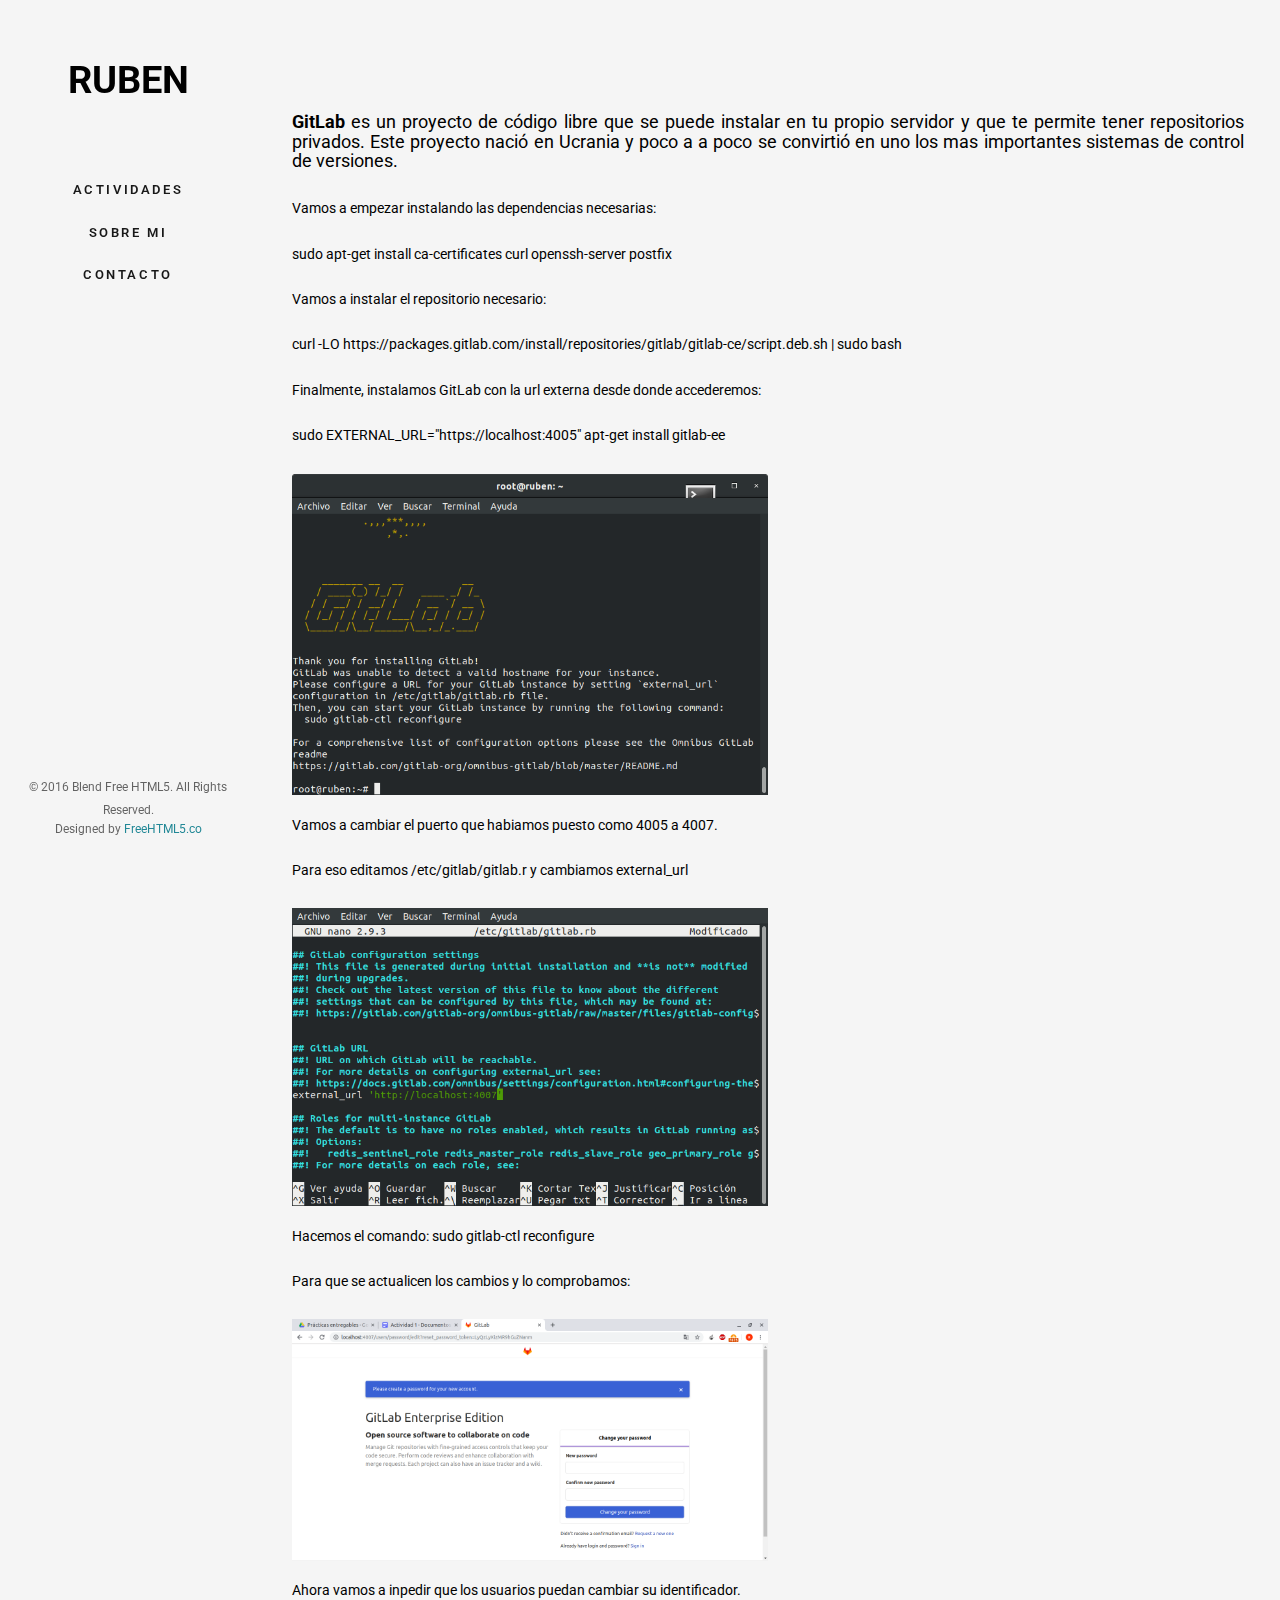
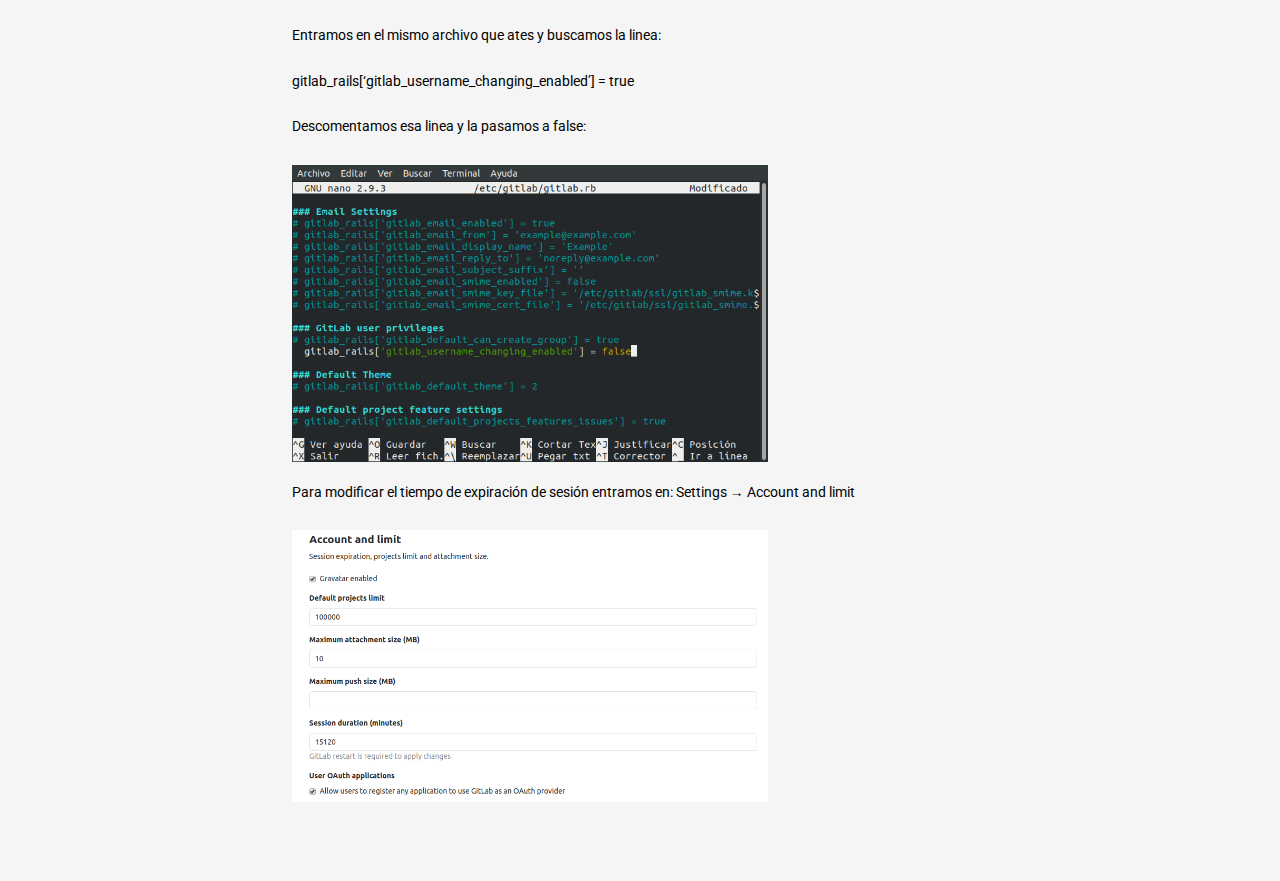
==== commit 83f20a98: "Update Actividad1" ====
--- a/actividades/actividad1.html
+++ b/actividades/actividad1.html
@@ -1,9 +1,6 @@
 
 <!DOCTYPE html>
-<!--[if lt IE 7]>      <html class="no-js lt-ie9 lt-ie8 lt-ie7"> <![endif]-->
-<!--[if IE 7]>         <html class="no-js lt-ie9 lt-ie8"> <![endif]-->
-<!--[if IE 8]>         <html class="no-js lt-ie9"> <![endif]-->
-<!--[if gt IE 8]><!--> <html class="no-js"> <!--<![endif]-->
+<html class="no-js">
 	<head>
 	<meta charset="utf-8">
 	<meta http-equiv="X-UA-Compatible" content="IE=edge">
@@ -88,9 +85,37 @@
 
 		</aside>
 
-		<div id="fh5co-main">
+		<div id="fh5co-main" style="text-align: justify">
 			<div class="fh5co-narrow-content">
 				<h2 class="fh5co-heading animate-box" data-animate-effect="fadeInLeft">Actividad 1</h2>
+				<div>
+					<h4><strong>GitLab</strong> es un proyecto de código libre que se puede instalar en tu propio servidor y que te permite tener repositorios privados.  Este proyecto nació en Ucrania y poco a a poco se convirtió en uno los mas importantes sistemas de control de versiones.</h4>
+					<h5>Vamos a empezar instalando las dependencias necesarias:</h5>
+					<h5>sudo apt-get install ca-certificates curl openssh-server postfix</h5>
+					<h5>Vamos a instalar el repositorio necesario:</h5>
+					<h5>curl -LO https://packages.gitlab.com/install/repositories/gitlab/gitlab-ce/script.deb.sh | sudo bash</h5>
+					<h5>Finalmente, instalamos GitLab con la url externa desde donde accederemos:</h5>
+					<h5>sudo EXTERNAL_URL="https://localhost:4005" apt-get install gitlab-ee</h5>
+					<img style="max-width: 50%;" src="../images/act1_f1.png">
+					<br><br>
+					<h5>Vamos a cambiar el puerto que habiamos puesto como 4005 a 4007.</h5>
+					<h5>Para eso editamos /etc/gitlab/gitlab.r y cambiamos external_url</h5>
+					<img style="max-width: 50%;" src="../images/acti1_1.png">
+					<br><br>
+					<h5>Hacemos el comando: sudo gitlab-ctl reconfigure</h5>
+					<h5>Para que se actualicen los cambios y lo comprobamos:</h5>
+					<img style="max-width: 50%;" src="../images/acti1_2.png">
+					<br><br>
+					<h5>Ahora vamos a inpedir que los usuarios puedan cambiar su identificador.</h5>
+					<h5>Entramos en el mismo archivo que ates y buscamos la linea:</h5>
+					<h5>gitlab_rails[‘gitlab_username_changing_enabled’] = true</h5>
+					<h5>Descomentamos esa linea y la pasamos a false:</h5>
+					<img style="max-width: 50%;" src="../images/acti1_3.png">
+					<br><br>
+					<h5>Para modificar el tiempo de expiración de sesión entramos en: Settings → Account and limit</h5>
+					<img style="max-width: 50%;" src="../images/acti1_4.png">
+					<br><br>
+				</div>
 			</div>
 		</div>
 	</div>
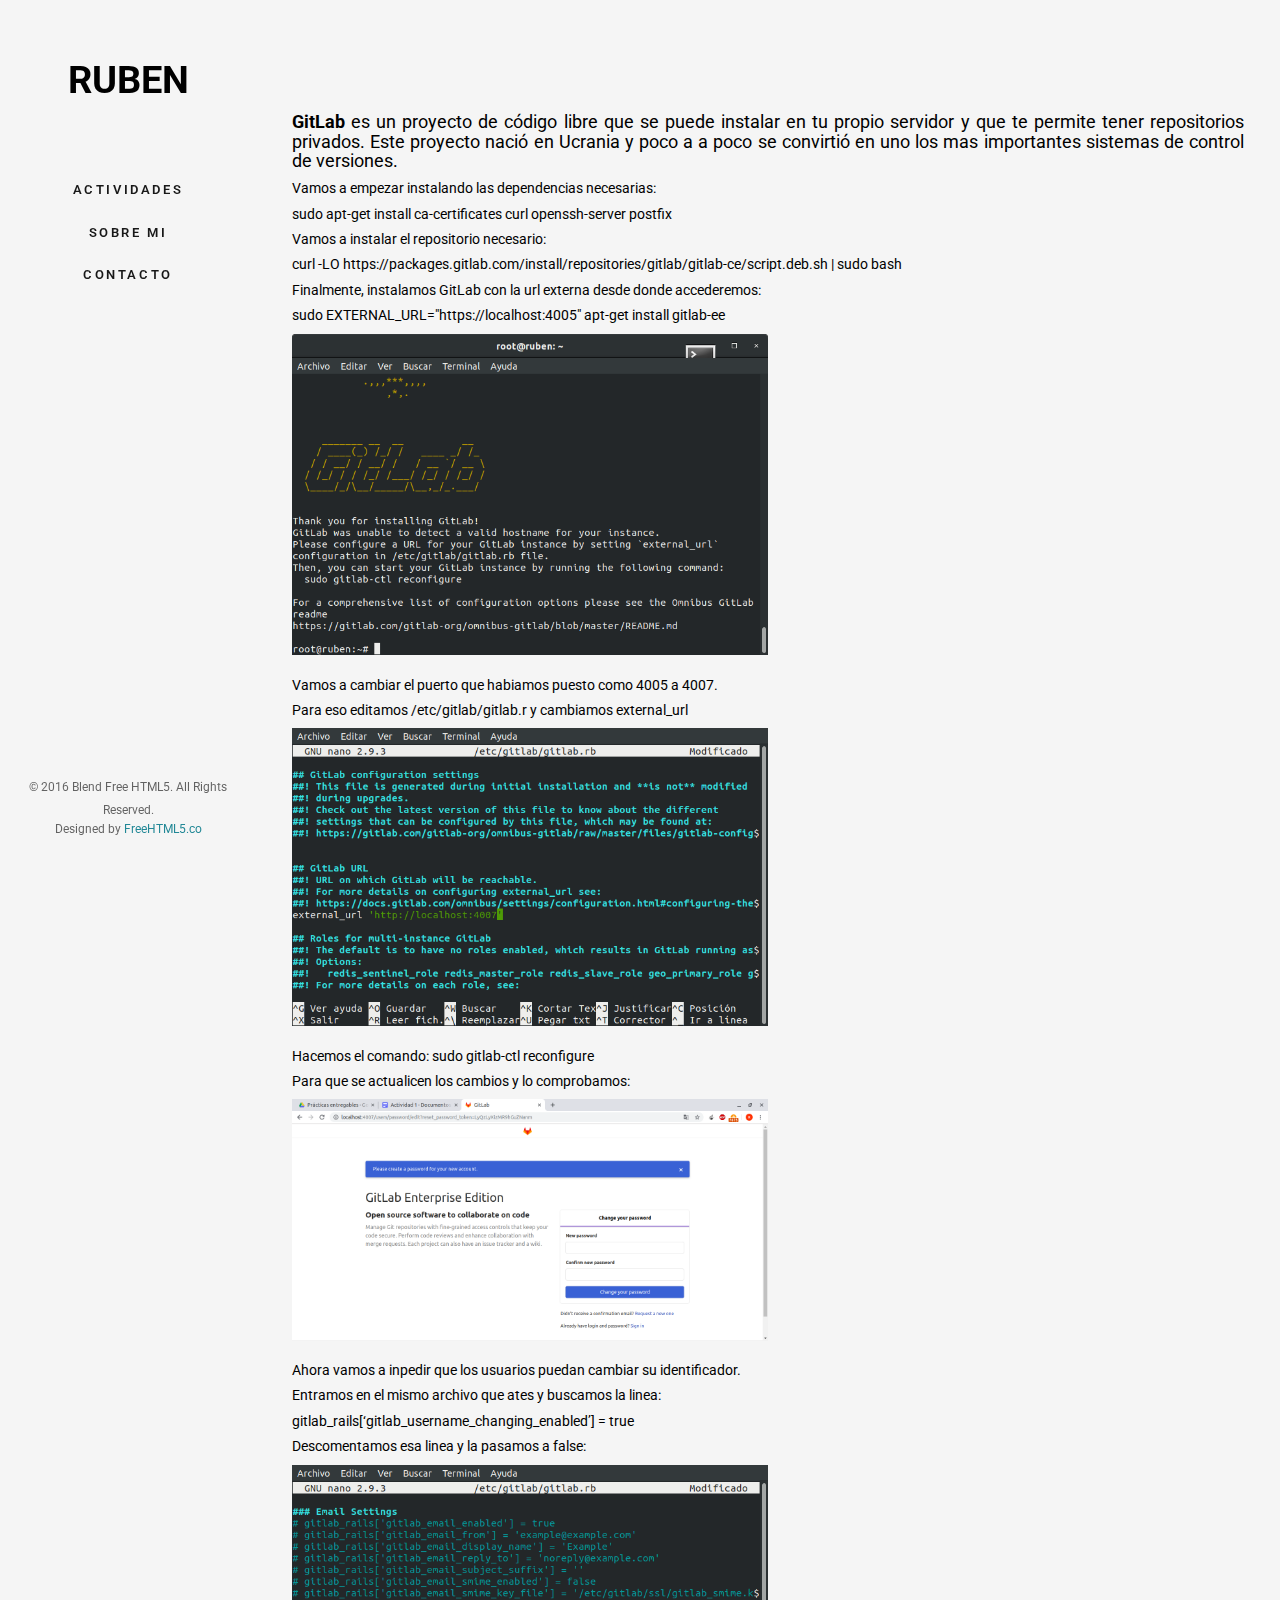
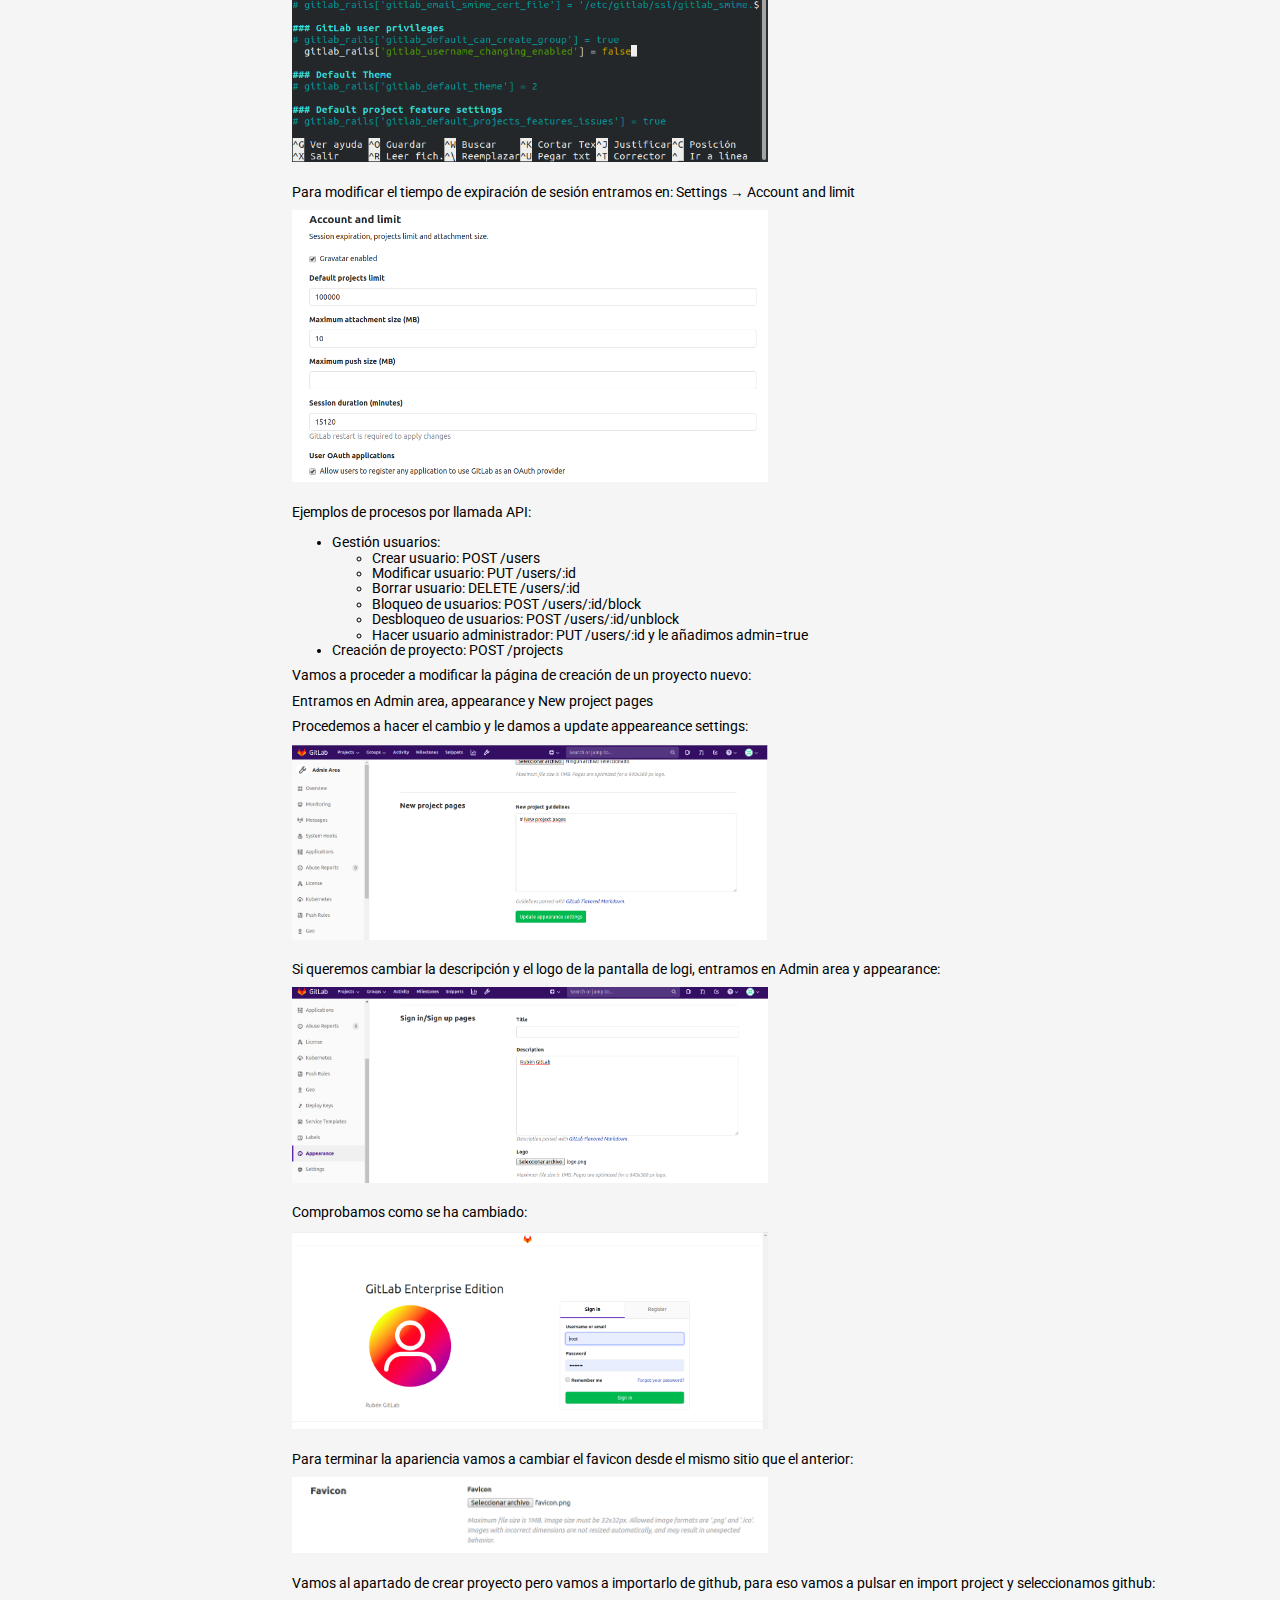
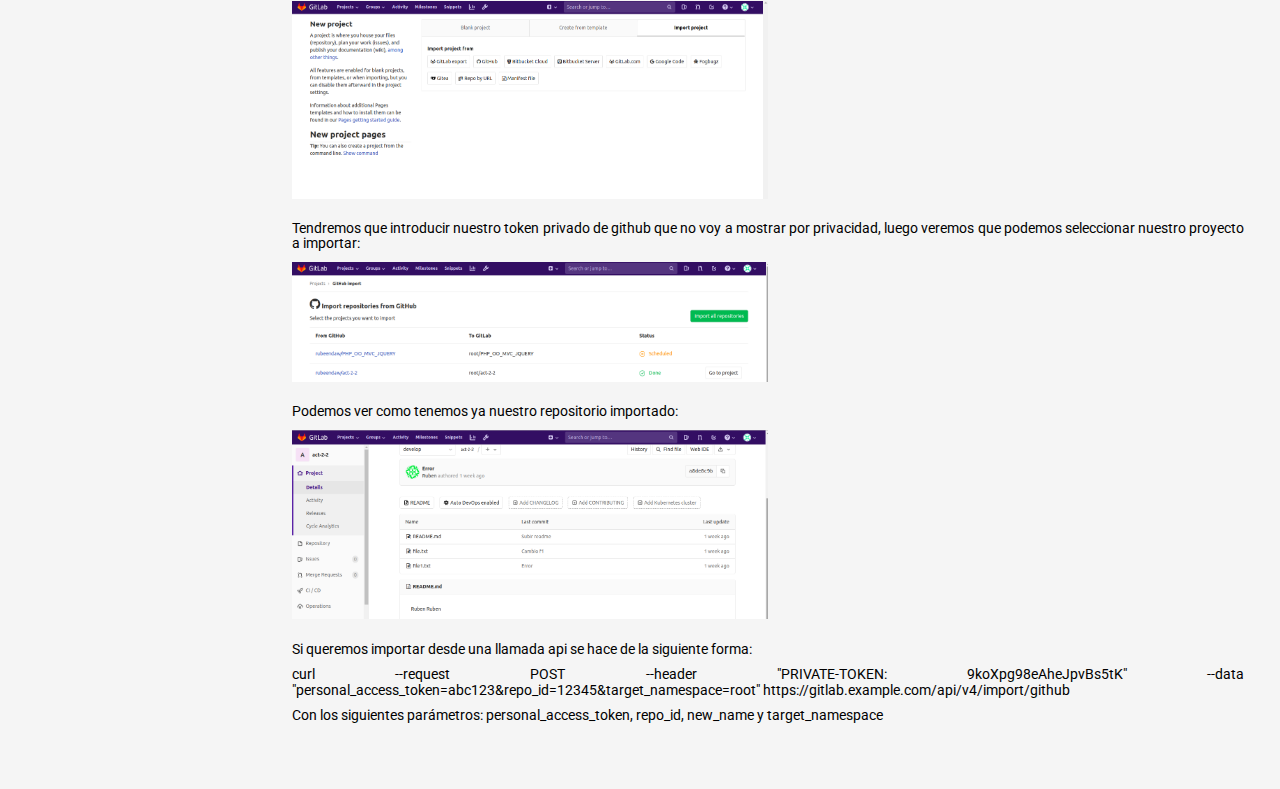
==== commit 6dd16fdd: "Actividad 1 terminada" ====
--- a/actividades/actividad1.html
+++ b/actividades/actividad1.html
@@ -57,7 +57,6 @@
 	<!--[if lt IE 9]>
 	<script src="js/respond.min.js"></script>
 	<![endif]-->
-
 	</head>
 	<body>
 	<div id="fh5co-page">
@@ -115,6 +114,47 @@
 					<h5>Para modificar el tiempo de expiración de sesión entramos en: Settings → Account and limit</h5>
 					<img style="max-width: 50%;" src="../images/acti1_4.png">
 					<br><br>
+					<h5>Ejemplos de procesos por llamada API:
+						<br><br>
+						<ul>
+							<li>Gestión usuarios: </li>
+							<ul>
+								<li>Crear usuario: POST /users</li>
+								<li>Modificar usuario: PUT /users/:id</li>
+								<li>Borrar usuario: DELETE /users/:id</li>
+								<li>Bloqueo de usuarios: POST /users/:id/block</li>
+								<li>Desbloqueo de usuarios: POST /users/:id/unblock</li>
+								<li>Hacer usuario administrador: PUT /users/:id y le añadimos admin=true</li>
+							</ul>
+							<li>Creación de proyecto: POST /projects</li>
+						</ul>
+					</h5>
+					<h5>Vamos a proceder a modificar la página de creación de un proyecto nuevo:</h5>
+					<h5>Entramos en Admin area, appearance y New project pages</h5>
+					<h5>Procedemos a hacer el cambio y le damos a update appeareance settings:</h5>
+					<img style="max-width: 50%;" src="../images/acti1_10.png">
+					<br><br>
+					<h5>Si queremos cambiar la descripción y el logo de la pantalla de logi, entramos en Admin area y appearance:</h5>
+					<img style="max-width: 50%;" src="../images/acti1_11.png">
+					<br><br>
+					<h5>Comprobamos como se ha cambiado:</h5>
+					<img style="max-width: 50%;" src="../images/acti1_12.png">
+					<br><br>
+					<h5>Para terminar la apariencia vamos a cambiar el favicon desde el mismo sitio que el anterior:</h5>
+					<img style="max-width: 50%;" src="../images/acti1_13.png">
+					<br><br>
+					<h5>Vamos al apartado de crear proyecto pero vamos a importarlo de github, para eso vamos a pulsar en import project y seleccionamos github:</h5>
+					<img style="max-width: 50%;" src="../images/acti1_14.png">
+					<br><br>
+					<h5>Tendremos que introducir nuestro token privado de github que no voy a mostrar por privacidad, luego veremos que podemos seleccionar nuestro proyecto a importar:</h5>
+					<img style="max-width: 50%;" src="../images/acti1_15.png">
+					<br><br>
+					<h5>Podemos ver como tenemos ya nuestro repositorio importado:</h5>
+					<img style="max-width: 50%;" src="../images/acti1_16.png">
+					<br><br>
+					<h5>Si queremos importar desde una llamada api se hace de la siguiente forma:</h5>
+					<h5>curl --request POST --header "PRIVATE-TOKEN: 9koXpg98eAheJpvBs5tK" --data "personal_access_token=abc123&repo_id=12345&target_namespace=root" https://gitlab.example.com/api/v4/import/github</h5>
+					<h5>Con los siguientes parámetros: personal_access_token, repo_id, new_name y target_namespace</h5>
 				</div>
 			</div>
 		</div>
--- a/css/style.css
+++ b/css/style.css
@@ -45,7 +45,7 @@
   color: #000;
   font-family: "Roboto", Arial, sans-serif;
   font-weight: 400;
-  margin: 0 0 30px 0;
+  margin: 0 0 10px 0;
 }
 
 figure {
